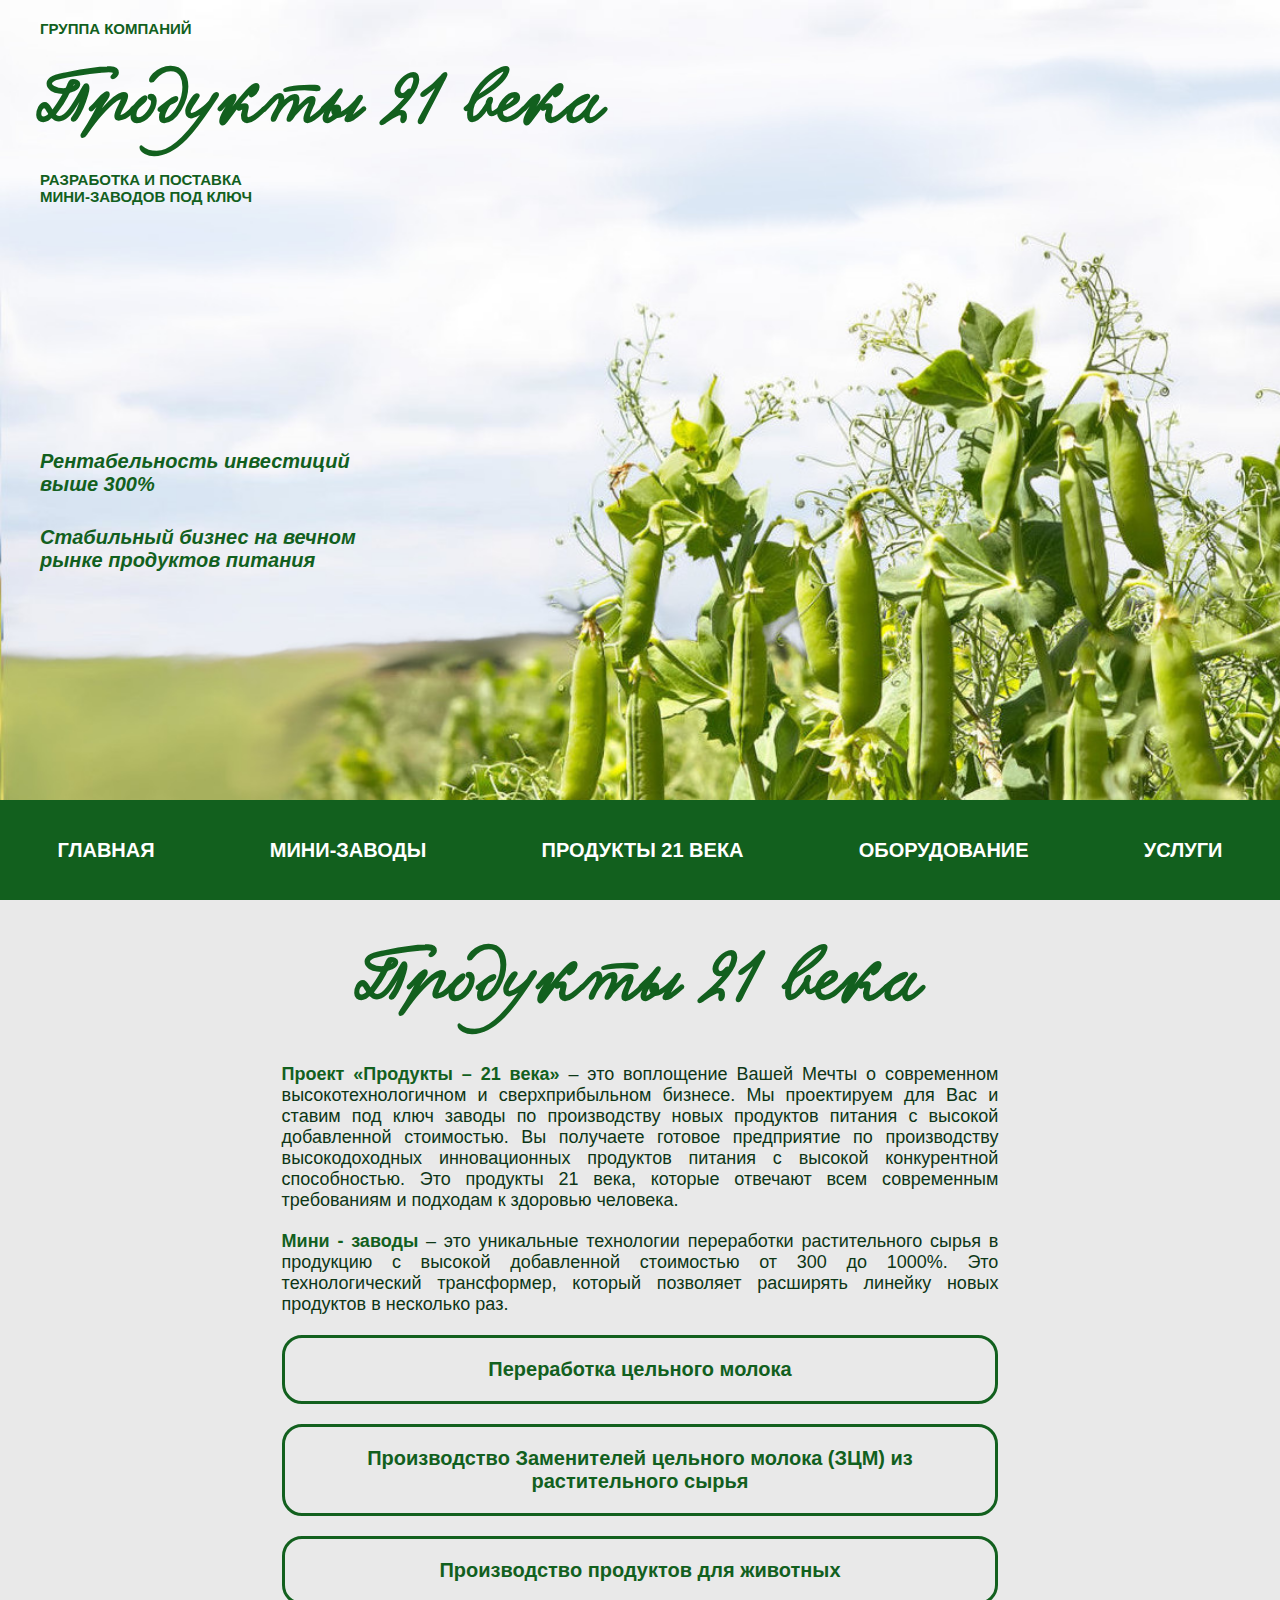
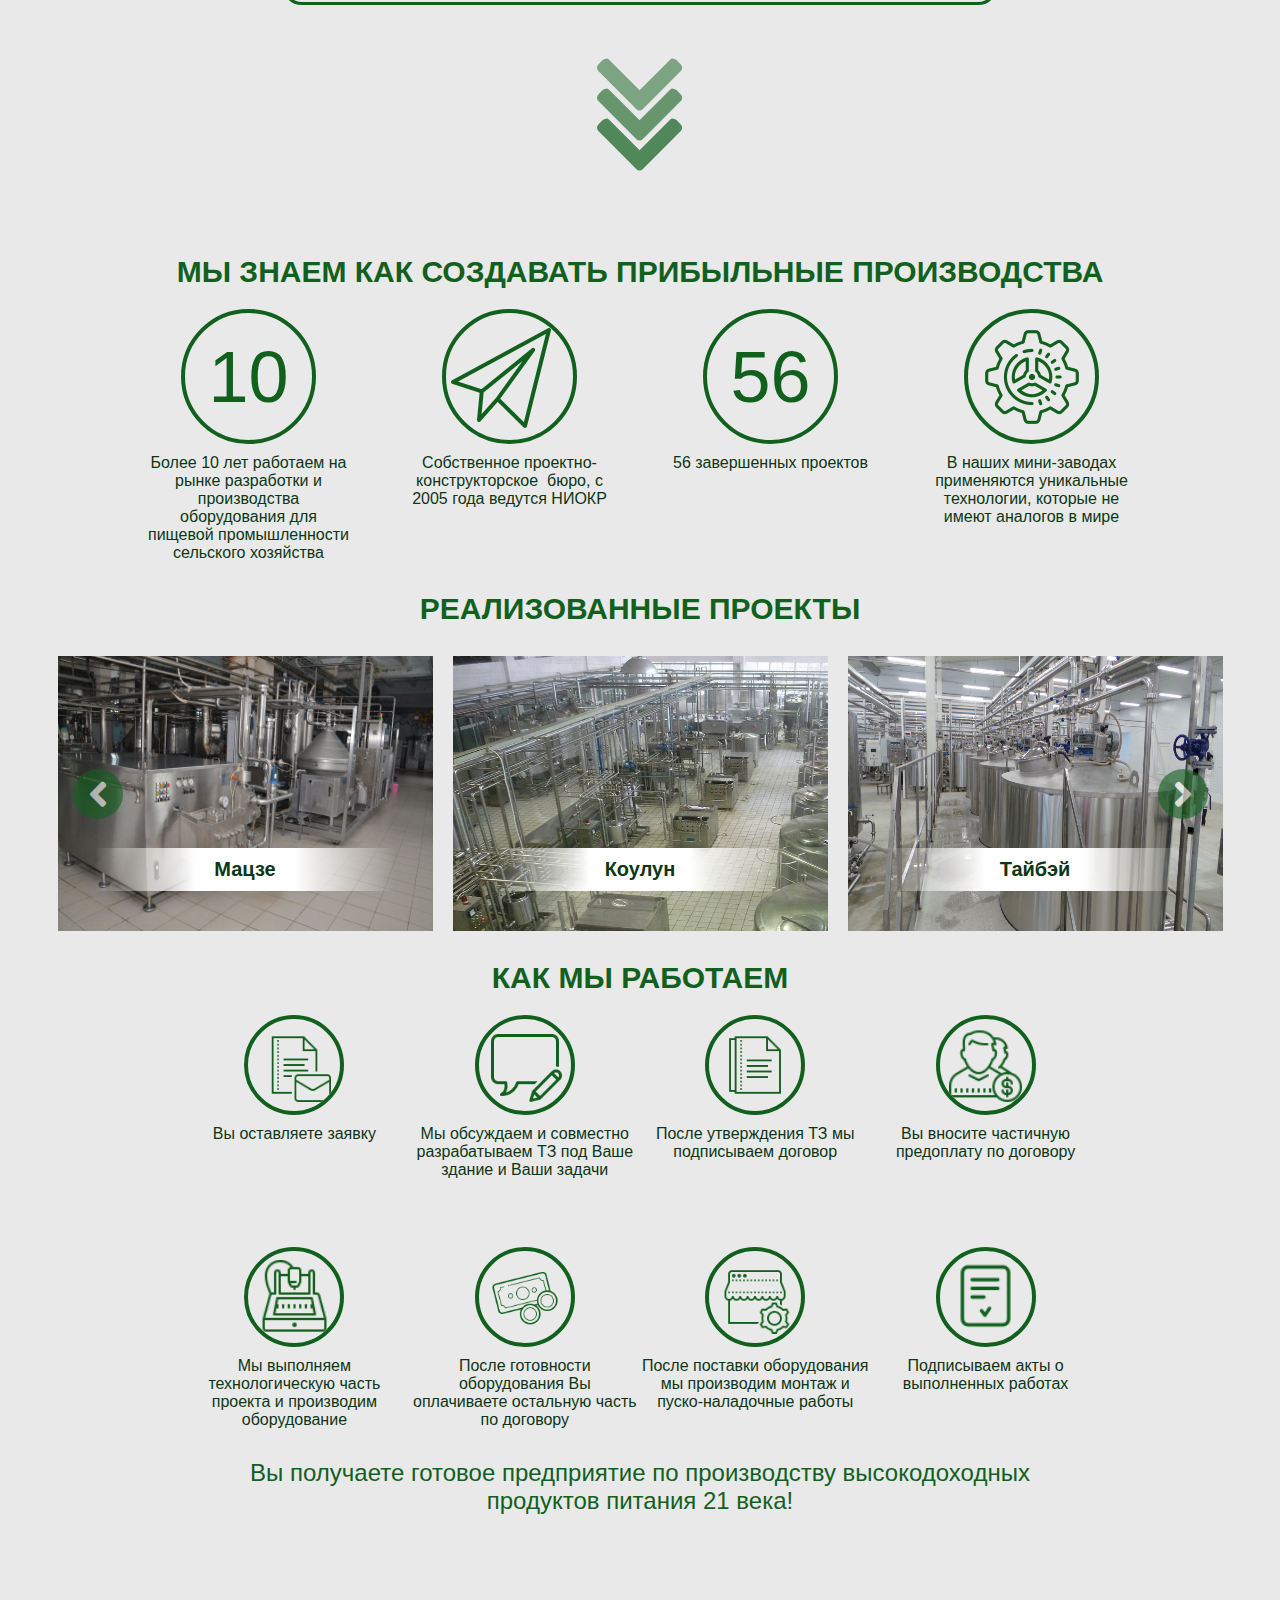
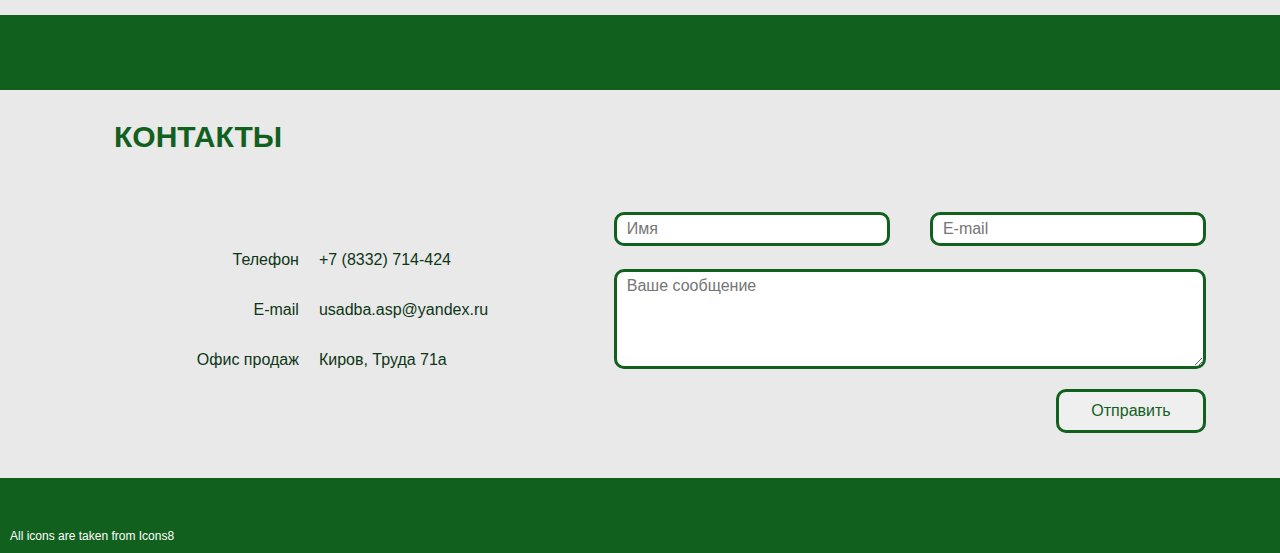
==== index.html @ 4a47891b "Correct nav and view" ====
<!DOCTYPE html>
<html>
  <head>
    <meta http-equiv="X-UA-Compatible" content="ie=edge">
    <meta name="viewport" content="width=device-width, initial-scale=1.0">
    <link rel="stylesheet" href="https://use.fontawesome.com/releases/v5.13.1/css/all.css">
    <link rel="stylesheet" href="styles/style.min.css">
    <title>Home</title>
  </head>
  <body class="page-home">
    <!-- * ==================== INTRO ====================-->
    <div class="page-home__section intro">
      <div class="page-home__wrapper intro__inner">
        <div class="intro__header">
          <div class="intro__subtitle text--bold text--upper">Группа компаний</div>
          <div class="intro__title text__brand">Продукты 21 века</div>
          <div class="intro__subtitle text--bold text--upper">
             Разработка и поставка<br>мини-заводов под ключ</div>
        </div>
        <div class="intro__short-info short-info">
              <div class="short-info__item text--xl text--italic text--bold">Рентабельность инвестиций<br>выше 300%<br>
              </div>
              <div class="short-info__item text--xl text--italic text--bold">Стабильный бизнес на вечном<br>рынке продуктов питания<br>
              </div>
        </div>
        <nav class="intro__nav nav"><a class="nav__link text--xl text--bold text--upper" href="index.html">Главная</a><a class="nav__link text--xl text--bold text--upper" href="mini-factories.html">Мини-заводы</a><a class="nav__link text--xl text--bold text--upper" href="products21age.html">Продукты 21 века</a><a class="nav__link text--xl text--bold text--upper" href="equipment-product.html">Оборудование</a><a class="nav__link text--xl text--bold text--upper" href="#">Услуги</a></nav><a class="burger" onclick="toggleNav()">
          <button class="burger__btn"></button></a>
      </div>
    </div>
    <!-- * ==================== COMPANY ====================-->
    <div class="company">
      <div class="company__header text--center"><span class="text__brand">Продукты 21 века</span></div>
      <div class="company__info">
            <p class="company__item text--lg text--justify"><b>Проект «Продукты – 21 века»</b> – это воплощение Вашей Мечты о современном высокотехнологичном и сверхприбыльном бизнесе. Мы проектируем для Вас и ставим под ключ заводы по производству новых продуктов питания с высокой добавленной стоимостью. Вы получаете готовое предприятие по производству высокодоходных инновационных продуктов питания с высокой конкурентной способностью. Это продукты 21 века, которые отвечают всем современным требованиям и подходам к здоровью человека.
            </p>
            <p class="company__item text--lg text--justify"><b>Мини - заводы</b> – это уникальные технологии переработки растительного сырья в продукцию с высокой добавленной стоимостью от 300 до 1000%. Это технологический трансформер, который позволяет расширять линейку новых продуктов в несколько раз.
            </p>
      </div>
      <div class="company__links company-links">
        <div class="company-links__wrapper text--center"><a class="company-links__link text--xl text--bold" href="#">Переработка цельного молока</a></div>
        <div class="company-links__wrapper text--center"><a class="company-links__link text--xl text--bold" href="#">Производство Заменителей цельного молока (ЗЦМ) из растительного сырья</a></div>
        <div class="company-links__wrapper text--center"><a class="company-links__link text--xl text--bold" href="#">Производство продуктов для животных</a></div>
      </div>
      <div class="company__links--hidden company-links">
        <div class="company-links__wrapper text--center"><a class="company-links__link text--xl text--bold" href="#">Производство соков-сорбентов из овощей, фруктов, травы</a></div>
        <div class="company-links__wrapper text--center"><a class="company-links__link text--xl text--bold" href="#">Производство сухих продуктов</a></div>
        <div class="company-links__wrapper text--center"><a class="company-links__link text--xl text--bold" href="#">Производство новых продуктов питания</a></div>
        <div class="company-links__wrapper text--center"><a class="company-links__link text--xl text--bold" href="#">Мини-заводы - трансформеры</a></div>
      </div>
      <div class="company__arrows" onclick="companyItemAccordion()"><i class="arrow fas fa-chevron-down"></i><i class="arrow fas fa-chevron-down"></i><i class="arrow fas fa-chevron-down"></i></div>
    </div>
    <!-- * ==================== OUR-WORK ====================-->
    <div class="our-work">
      <div class="our-work__header">
        <div class="text__title text--center">Мы знаем как создавать прибыльные производства</div>
      </div>
      <div class="our-work__achivements achivements">
        <div class="achivements__item">
          <div class="achivements__icon">10</div>
          <div class="achivements__content text--md">
            Более 10 лет работаем на рынке разработки
            и производства оборудования для
            пищевой промышленности сельского хозяйства
          </div>
        </div>
        <div class="achivements__item">
          <div class="achivements__icon plane"><img src="images/icon_plane.png" alt="Image"></div>
          <div class="achivements__content text--md">Собственное проектно-конструкторское  бюро, с 2005 года ведутся НИОКР</div>
        </div>
        <div class="achivements__item">
          <div class="achivements__icon">56</div>
          <div class="achivements__content text--md">56 завершенных проектов</div>
        </div>
        <div class="achivements__item">
          <div class="achivements__icon"><img src="images/icon_setting.png" alt="Image"></div>
          <div class="achivements__content text--md">В наших мини-заводах применяются уникальные технологии, которые не имеют аналогов в мире</div>
        </div>
      </div>
      <div class="our-work__header">
        <div class="text__title text--center">Реализованные проекты</div>
      </div>
    </div>
    <div class="our-work__carousel carousel">
      <button class="carousel__btn btn btn__left" onclick="carouselSlide(&quot;left&quot;)"><i class="fas fa-angle-left"></i></button>
          <div class="carousel__item text--center"><img class="carousel__image" src="images/carousel/1.jpg" alt="Image">
            <div class="carousel__title text--xl text--bold">Мацзе</div>
          </div>
          <div class="carousel__item text--center"><img class="carousel__image" src="images/carousel/2.jpg" alt="Image">
            <div class="carousel__title text--xl text--bold">Коулун</div>
          </div>
          <div class="carousel__item text--center"><img class="carousel__image" src="images/carousel/3.jpg" alt="Image">
            <div class="carousel__title text--xl text--bold">Тайбэй</div>
          </div>
          <div class="carousel__item text--center"><img class="carousel__image" src="images/carousel/4.jpg" alt="Image">
            <div class="carousel__title text--xl text--bold">Кашгар</div>
          </div>
          <div class="carousel__item text--center"><img class="carousel__image" src="images/carousel/5.jpg" alt="Image">
            <div class="carousel__title text--xl text--bold">Ханчжоу</div>
          </div>
          <div class="carousel__item text--center"><img class="carousel__image" src="images/carousel/6.jpg" alt="Image">
            <div class="carousel__title text--xl text--bold">Сиань</div>
          </div>
          <div class="carousel__item text--center"><img class="carousel__image" src="images/carousel/7.jpg" alt="Image">
            <div class="carousel__title text--xl text--bold">Синин</div>
          </div>
          <div class="carousel__item text--center"><img class="carousel__image" src="images/carousel/8.jpg" alt="Image">
            <div class="carousel__title text--xl text--bold">Аксу</div>
          </div>
          <div class="carousel__item text--center"><img class="carousel__image" src="images/carousel/9.jpg" alt="Image">
            <div class="carousel__title text--xl text--bold">Хайлар</div>
          </div>
          <div class="carousel__item text--center"><img class="carousel__image" src="images/carousel/10.jpg" alt="Image">
            <div class="carousel__title text--xl text--bold">Пекин</div>
          </div>
          <div class="carousel__item text--center"><img class="carousel__image" src="images/carousel/11.jpg" alt="Image">
            <div class="carousel__title text--xl text--bold">Иньчуань</div>
          </div>
      <button class="carousel__btn btn btn__right" onclick="carouselSlide(&quot;right&quot;)"><i class="fas fa-angle-right"></i></button>
    </div>
    <!-- * ==================== WORK-PLAN ====================-->
    <div class="work-plan">
      <div class="work-plan__header">
        <div class="text__title text--center">Как мы работаем</div>
      </div>
      <div class="work-plan__steps-work steps-work">
            <div class="steps-work__item">
              <div class="steps-work__pane"><img class="steps-work__image" src="images/steps-work/email-document.png" alt=""></div>
              <div class="steps-work__content text--md text--center">Вы оставляете заявку</div>
            </div>
            <div class="steps-work__item">
              <div class="steps-work__pane"><img class="steps-work__image" src="images/steps-work/edit-chat-history.png" alt=""></div>
              <div class="steps-work__content text--md text--center">Мы обсуждаем и совместно разрабатываем ТЗ под Ваше здание и Ваши задачи</div>
            </div>
            <div class="steps-work__item">
              <div class="steps-work__pane"><img class="steps-work__image" src="images/steps-work/documents.png" alt=""></div>
              <div class="steps-work__content text--md text--center">После утверждения ТЗ мы  подписываем договор</div>
            </div>
            <div class="steps-work__item">
              <div class="steps-work__pane"><img class="steps-work__image" src="images/steps-work/payroll.png" alt=""></div>
              <div class="steps-work__content text--md text--center">Вы вносите частичную предоплату по договору</div>
            </div>
            <div class="steps-work__item">
              <div class="steps-work__pane"><img class="steps-work__image" src="images/steps-work/cnc-machine.png" alt=""></div>
              <div class="steps-work__content text--md text--center">Мы выполняем технологическую часть проекта и производим оборудование</div>
            </div>
            <div class="steps-work__item">
              <div class="steps-work__pane"><img class="steps-work__image" src="images/steps-work/money.png" alt=""></div>
              <div class="steps-work__content text--md text--center">После готовности оборудования Вы оплачиваете остальную часть по договору</div>
            </div>
            <div class="steps-work__item">
              <div class="steps-work__pane"><img class="steps-work__image" src="images/steps-work/store-setting.png" alt=""></div>
              <div class="steps-work__content text--md text--center">После поставки оборудования мы производим монтаж и пуско-наладочные работы</div>
            </div>
            <div class="steps-work__item">
              <div class="steps-work__pane"><img class="steps-work__image" src="images/steps-work/check-document.png" alt=""></div>
              <div class="steps-work__content text--md text--center">Подписываем акты о выполненных работах</div>
            </div>
      </div>
      <div class="work-plan__footer text__title--sm text--center">
        Вы получаете готовое предприятие
        по производству высокодоходных
        продуктов питания 21 века!
      </div>
    </div>
    <!-- * ==================== CONTACTS ====================-->
    <div class="page-home__section contacts">
      <div class="separator__bold"></div>
      <div class="contacts__inner">
        <div class="contacts__header text__title">Контакты</div>
        <div class="contacts__content">
          <div class="info-table">
                <div class="info-table__header text--md">Телефон</div>
                <div class="info-table__content text--md">+7 (8332) 714-424</div>
                <div class="info-table__header text--md">E-mail</div>
                <div class="info-table__content text--md">usadba.asp@yandex.ru</div>
                <div class="info-table__header text--md">Офис продаж</div>
                <div class="info-table__content text--md">Киров, Труда 71а</div>
          </div>
          <form class="contacts__form form" method="POST">
            <div class="form__row">
              <input class="form__field" id="form-name" type="text" name="form-name" placeholder="Имя">
              <input class="form__field" id="form-email" type="email" name="form-email" placeholder="E-mail">
            </div>
            <div class="form__row">
              <textarea class="form__field form__area" name="form-msg" id="form-msg" placeholder="Ваше сообщение"></textarea>
            </div>
            <div class="form__row form__row--end">
              <input class="form__field form__btn" type="submit" value="Отправить">
            </div>
          </form>
        </div>
      </div>
      <div class="separator__bold">
        <pre class="text--xs">All icons are taken from <a class="text--xs" target="_blank" href="https://icons8.ru">Icons8</a></pre>
      </div>
    </div>
    <!-- * ==================== OTHER ====================--><a class="button-up" href="#"><i class="fas fa-arrow-up"></i><br>Наверх</a>
    <script src="scripts/script.js"></script>
  </body>
</html>
---- styles/style.min.css ----
@font-face{font-family:'Kobzak';src:url(../fonts/Kobzak.otf)}.burger{display:none;position:fixed;right:0;top:0;background:#12601e;width:75px;height:75px;border-radius:0 0 0 50%;opacity:0.7;z-index:10;cursor:pointer}.burger__btn{border:none;position:absolute;width:30px;height:3px;background:#fff;top:calc(50% - 1.5px);left:calc(50% - 15px)}.burger__btn::after,.burger__btn::before{content:'';position:absolute;width:30px;height:3px;background:#fff;top:-8px;left:0}.burger__btn::before{top:8px}@media (max-width: 1020px) and (min-width: 1px){.burger{display:-webkit-box;display:-ms-flexbox;display:flex}}.nav{background:#12601e;display:-webkit-box;display:-ms-flexbox;display:flex;-webkit-box-orient:horizontal;-webkit-box-direction:normal;-ms-flex-direction:row;flex-direction:row;-ms-flex-pack:distribute;justify-content:space-around;-webkit-box-align:center;-ms-flex-align:center;align-items:center;z-index:1}.nav__link{color:#fff;height:100%;padding:0 20px;-webkit-transition:0.5s;-o-transition:0.5s;transition:0.5s;overflow:hidden;display:-webkit-box;display:-ms-flexbox;display:flex;-webkit-box-align:center;-ms-flex-align:center;align-items:center;position:relative;z-index:1}.nav__link:hover{color:#000}.nav__link::after{content:'';position:absolute;top:0;left:0;right:0;height:0;background:rgba(204,204,204,0.501961);-webkit-transition:0.5s;-o-transition:0.5s;transition:0.5s;border-radius:0 0 20px 20px;z-index:-1}.nav__link:hover::after{height:130%}@media screen and (min-width: 1440px){.nav__link{padding:0 40px}}@media (max-width: xl) and (min-width: 1px){.nav__link{padding:0 40px}}.nav__fixed{position:fixed;top:0;left:0;right:0;height:60px;z-index:10}@media screen and (min-width: 1440px){.nav{-webkit-box-pack:space-evenly;-ms-flex-pack:space-evenly;justify-content:space-evenly}}@media (max-width: xl) and (min-width: 1px){.nav{-webkit-box-pack:space-evenly;-ms-flex-pack:space-evenly;justify-content:space-evenly}}@media (max-width: 1020px) and (min-width: 1px){.nav{-webkit-box-orient:vertical;-webkit-box-direction:normal;-ms-flex-direction:column;flex-direction:column;height:100%;padding:10px 20px;position:fixed;top:0;-webkit-transition:0.5s;-o-transition:0.5s;transition:0.5s;-webkit-transform:translateX(100%);-ms-transform:translateX(100%);transform:translateX(100%)}.nav__link:hover{background:#fff}.nav__link::after,.nav__link::before{display:none}}.catalog{display:-webkit-box;display:-ms-flexbox;display:flex;-webkit-box-orient:horizontal;-webkit-box-direction:normal;-ms-flex-direction:row;flex-direction:row;-webkit-box-pack:start;-ms-flex-pack:start;justify-content:start;-webkit-box-align:start;-ms-flex-align:start;align-items:start;width:100%;margin:auto}.catalog__menu{margin:0 20px;-webkit-box-flex:1;-ms-flex:1;flex:1}@media (max-width: 1024px) and (min-width: 1px){.catalog__menu{margin:0}}.catalog__items{-webkit-box-flex:3;-ms-flex:3;flex:3}.catalog__product{-webkit-box-flex:3;-ms-flex:3;flex:3}.catalog .menu-catalog{width:100%;height:100%}.catalog .menu-catalog__links{display:grid;grid-template-columns:1fr;grid-template-rows:1fr;grid-gap:0;width:100%;height:100%}@media (max-width: 1024px) and (min-width: 1px){.catalog .menu-catalog__links{overflow-y:scroll}}.catalog .menu-catalog__link{width:100%;height:100%;padding:15px 25px;border-bottom:1px solid #12601e;position:relative;overflow:hidden}@media (max-width: 1024px) and (min-width: 1px){.catalog .menu-catalog__link{overflow:visible}}.catalog .menu-catalog__link:hover{-webkit-transition:0.5s;-o-transition:0.5s;transition:0.5s;color:#fff;cursor:pointer}.catalog .menu-catalog__link:last-child{border-bottom:none}.catalog .menu-catalog__link::before{content:'';position:absolute;top:0;left:0;width:100%;height:100%;background:#12601e;-webkit-transition:0.5s;-o-transition:0.5s;transition:0.5s;-webkit-transform:translateX(-100%);-ms-transform:translateX(-100%);transform:translateX(-100%);z-index:-1}.catalog .menu-catalog__link:hover::before{-webkit-transform:translateX(0);-ms-transform:translateX(0);transform:translateX(0);color:#fff}.catalog .menu-catalog__link--active{background:#12601e;color:#fff}.catalog .menu-catalog__btn{display:none;position:absolute;right:-75px;top:0;width:75px;height:75px;border:none;background:#12601e;border-radius:0 0 50% 0;opacity:0.7;cursor:pointer}@media (max-width: 1024px) and (min-width: 1px){.catalog .menu-catalog__btn{display:block}}.catalog .menu-catalog__arrow{height:50%}@media (max-width: 1024px) and (min-width: 1px){.catalog .menu-catalog{position:absolute;background:#fff;border:1px solid #12601e;left:0;top:0;width:300px;max-width:300px;height:100vh;max-height:700px;color:#fff;z-index:1;-webkit-transform:translateX(-100%);-ms-transform:translateX(-100%);transform:translateX(-100%);-webkit-transition:0.5s;-o-transition:0.5s;transition:0.5s}}.catalog .items-catalog{display:grid;grid-template-columns:1fr;grid-template-rows:1fr;grid-gap:50px;height:100%;width:100%}@media (max-width: 768px) and (min-width: 1px){.catalog .items-catalog{display:grid;grid-template-columns:1fr;grid-template-rows:1fr;grid-gap:30px}}.catalog .items-catalog__item{display:grid;grid-template-columns:1fr auto;grid-template-rows:1fr;grid-gap:20px}@media (max-width: 768px) and (min-width: 1px){.catalog .items-catalog__item{display:grid;grid-template-columns:1fr;grid-template-rows:1fr auto;grid-gap:30px}}.catalog .items-catalog__pane{overflow:hidden;width:250px;height:200px;border-radius:10px;display:-webkit-box;display:-ms-flexbox;display:flex;-webkit-box-orient:horizontal;-webkit-box-direction:normal;-ms-flex-direction:row;flex-direction:row;-webkit-box-pack:center;-ms-flex-pack:center;justify-content:center;-webkit-box-align:center;-ms-flex-align:center;align-items:center}@media (max-width: 1024px) and (min-width: 1px){.catalog .items-catalog__pane{width:200px;height:150px}}@media (max-width: 768px) and (min-width: 1px){.catalog .items-catalog__pane{width:100%}}.catalog .items-catalog__body{display:grid;grid-template-columns:100%;grid-template-rows:1fr;grid-gap:0;height:100%;position:relative}.catalog .items-catalog__image{height:100%}@media (max-width: 1024px) and (min-width: 1px){.catalog .items-catalog__image{width:200px;height:150px;border-radius:20px}}.catalog .items-catalog__title{position:absolute;top:0;padding-left:10px;width:100%}@media (max-width: 768px) and (min-width: 1px){.catalog .items-catalog__title{font-size:1.6rem;padding-left:50px}}.catalog .items-catalog__description{padding:30px 0}@media (max-width: 768px) and (min-width: 1px){.catalog .items-catalog__description{font-size:1.4rem;padding:30px}}.catalog .items-catalog__btn{position:absolute;bottom:0;display:none;-webkit-box-align:center;-ms-flex-align:center;align-items:center;padding-left:10px;width:100%;height:50px;background:-webkit-gradient(linear, left top, left bottom, from(transparent), color-stop(#fff), color-stop(#fff), color-stop(#fff), to(#fff));background:-o-linear-gradient(transparent, #fff, #fff, #fff, #fff);background:linear-gradient(transparent, #fff, #fff, #fff, #fff)}.catalog .product-catalog{display:-webkit-box;display:-ms-flexbox;display:flex;-webkit-box-orient:vertical;-webkit-box-direction:normal;-ms-flex-direction:column;flex-direction:column;-webkit-box-pack:start;-ms-flex-pack:start;justify-content:start;-webkit-box-align:start;-ms-flex-align:start;align-items:start;width:90%}.catalog .product-catalog__wrapper{padding:15px}.catalog .product-catalog__image{width:600px}@media (max-width: 1024px) and (min-width: 1px){.catalog .product-catalog__image{width:100%}}.catalog .product-catalog__title{padding:20px;width:100%}.catalog .product-catalog__tabs{width:100%}.tabs{border:1px solid #e0e0e0;display:grid;grid-template-columns:20% 80%}.tabs__nav{display:-webkit-box;display:-ms-flexbox;display:flex;-webkit-box-orient:vertical;-webkit-box-direction:normal;-ms-flex-direction:column;flex-direction:column;-webkit-box-pack:start;-ms-flex-pack:start;justify-content:start;-webkit-box-align:start;-ms-flex-align:start;align-items:start}@media (max-width: 1024px) and (min-width: 1px){.tabs__nav{-webkit-box-orient:horizontal;-webkit-box-direction:normal;-ms-flex-direction:row;flex-direction:row}}.tabs__link{padding:10px 15px;width:100%;cursor:pointer}.tabs__link--active{background:#12601e;color:#fff}.tabs__pane{display:none;padding:15px;min-height:300px}.tabs__pane--show{display:-webkit-box;display:-ms-flexbox;display:flex}@media (max-width: 1024px) and (min-width: 1px){.tabs{grid-template-columns:100%;grid-template-rows:30px auto}}.button-up{position:fixed;display:none;-webkit-box-orient:vertical;-webkit-box-direction:normal;-ms-flex-direction:column;flex-direction:column;-webkit-box-pack:center;-ms-flex-pack:center;justify-content:center;-webkit-box-align:center;-ms-flex-align:center;align-items:center;bottom:0;right:0;width:75px;height:75px;background:#12601e;opacity:.7;border-radius:50% 0 0 0;padding:10px;padding-top:20px;color:white;font-size:1.4rem;text-align:center;z-index:10}.button-up i{font-size:25px;color:#ffffff}.carousel{width:1185px;display:-webkit-box;display:-ms-flexbox;display:flex;-webkit-box-orient:horizontal;-webkit-box-direction:normal;-ms-flex-direction:row;flex-direction:row;-webkit-box-pack:start;-ms-flex-pack:start;justify-content:start;-webkit-box-align:center;-ms-flex-align:center;align-items:center;overflow:hidden;position:relative;z-index:1}.carousel__item{-webkit-box-flex:0;-ms-flex:0 0 auto;flex:0 0 auto;width:375px;height:275px;background:#333;margin:0 10px;display:-webkit-box;display:-ms-flexbox;display:flex;-webkit-box-orient:horizontal;-webkit-box-direction:normal;-ms-flex-direction:row;flex-direction:row;-webkit-box-pack:center;-ms-flex-pack:center;justify-content:center;-webkit-box-align:center;-ms-flex-align:center;align-items:center;z-index:5;-webkit-transition:0.5s;-o-transition:0.5s;transition:0.5s;font-size:2rem;position:relative}@media (max-width: 425px) and (min-width: 1px){.carousel__item{width:280px;height:200px}}.carousel__image{width:100%;height:100%}.carousel__title{position:absolute;bottom:40px;width:80%;color:#0d3616;background:-webkit-gradient(linear, left top, right top, from(transparent), color-stop(#fff), color-stop(#fff), to(transparent));background:-o-linear-gradient(left, transparent, #fff, #fff, transparent);background:linear-gradient(90deg, transparent, #fff, #fff, transparent);padding:10px 30px}@media (max-width: 1023px) and (min-width: 768px){.carousel{width:790px}}@media (max-width: md) and (min-width: 1px){.carousel{width:790px}}@media (max-width: 768px) and (min-width: 1px){.carousel{width:395px}}@media (max-width: 425px) and (min-width: 1px){.carousel{width:300px}}.carousel .btn{position:absolute;display:-webkit-box;display:-ms-flexbox;display:flex;-webkit-box-orient:horizontal;-webkit-box-direction:normal;-ms-flex-direction:row;flex-direction:row;-webkit-box-pack:center;-ms-flex-pack:center;justify-content:center;-webkit-box-align:center;-ms-flex-align:center;align-items:center;background:#12601e;border:none;border-radius:50%;width:50px;height:50px;z-index:10;opacity:0.6;top:calc(50% - 25px);outline:none;cursor:pointer}.carousel .btn:hover{opacity:0.8}.carousel .btn__left{left:25px}.carousel .btn__right{right:25px}.carousel .btn i{font-size:4rem;color:white}.page-home{background:#e9e9e9}@media screen and (min-width: 1440px){.page-home__wrapper{width:1024px;margin:auto}}@media (max-width: xl) and (min-width: 1px){.page-home__wrapper{width:1024px;margin:auto}}.page-home__title{margin:50px 0}.page-home .intro{background-size:cover;background-image:url("../images/bgIndex.jpg");height:100vh;min-height:600px;max-height:1300px;background-position:0 50%;position:relative}.page-home .intro__inner{padding-top:20px;padding-left:40px}@media screen and (min-width: 1440px){.page-home .intro__inner{width:1440px;margin:auto;padding-top:20px}}@media (max-width: xl) and (min-width: 1px){.page-home .intro__inner{width:1440px;margin:auto;padding-top:20px}}.page-home .intro__title{margin:15px 0}.page-home .intro__subtitle{font-size:1.5rem}@media (max-width: 768px) and (min-width: 1px){.page-home .intro__subtitle{font-size:1.4rem}}.page-home .intro__short-info{position:absolute;top:50%}@media (max-height: 767px) and (min-height: 425px){.page-home .intro__short-info{top:350px}}@media (max-height: sm-1px) and (min-height: 1px){.page-home .intro__short-info{top:350px}}@media (max-height: 424px) and (min-height: 320px){.page-home .intro__short-info{top:350px}}@media (max-height: xs-1px) and (min-height: 1px){.page-home .intro__short-info{top:350px}}.page-home .intro__nav{position:absolute;bottom:0;left:0;right:0;height:100px}.page-home .intro .short-info__item:first-child{margin-bottom:30px}@media (max-width: 768px) and (min-width: 1px){.page-home .intro .short-info__item{font-size:1.6rem}}.page-home .intro .nav{background:#12601e;display:-webkit-box;display:-ms-flexbox;display:flex;-webkit-box-orient:horizontal;-webkit-box-direction:normal;-ms-flex-direction:row;flex-direction:row;-ms-flex-pack:distribute;justify-content:space-around;-webkit-box-align:center;-ms-flex-align:center;align-items:center;z-index:1}.page-home .intro .nav__link{color:#fff;height:100%;padding:0 20px;-webkit-transition:0.5s;-o-transition:0.5s;transition:0.5s;overflow:hidden;display:-webkit-box;display:-ms-flexbox;display:flex;-webkit-box-align:center;-ms-flex-align:center;align-items:center;position:relative;z-index:1}.page-home .intro .nav__link:hover{color:#000}.page-home .intro .nav__link::after{content:'';position:absolute;top:0;left:0;right:0;height:0;background:rgba(204,204,204,0.501961);-webkit-transition:0.5s;-o-transition:0.5s;transition:0.5s;border-radius:0 0 20px 20px;z-index:-1}.page-home .intro .nav__link:hover::after{height:130%}@media screen and (min-width: 1440px){.page-home .intro .nav__link{padding:0 40px}}@media (max-width: xl) and (min-width: 1px){.page-home .intro .nav__link{padding:0 40px}}.page-home .intro .nav__fixed{position:fixed;top:0;left:0;right:0;height:60px;z-index:10}@media screen and (min-width: 1440px){.page-home .intro .nav{-webkit-box-pack:space-evenly;-ms-flex-pack:space-evenly;justify-content:space-evenly}}@media (max-width: xl) and (min-width: 1px){.page-home .intro .nav{-webkit-box-pack:space-evenly;-ms-flex-pack:space-evenly;justify-content:space-evenly}}@media (max-width: 1020px) and (min-width: 1px){.page-home .intro .nav{-webkit-box-orient:vertical;-webkit-box-direction:normal;-ms-flex-direction:column;flex-direction:column;height:100%;padding:10px 20px;position:fixed;top:0;-webkit-transition:0.5s;-o-transition:0.5s;transition:0.5s;-webkit-transform:translateX(100%);-ms-transform:translateX(100%);transform:translateX(100%)}.page-home .intro .nav__link:hover{background:#fff}.page-home .intro .nav__link::after,.page-home .intro .nav__link::before{display:none}}.page-home .company__header{margin:30px 0}.page-home .company__info{width:80%;margin:auto}@media (max-width: 768px) and (min-width: 1px){.page-home .company__info{width:90%;margin:auto}}.page-home .company__item{margin-bottom:20px;color:#0d3616}.page-home .company__links{width:80%;margin:auto}.page-home .company__links--hidden{width:80%;margin:auto;-webkit-transform:scaleY(0);-ms-transform:scaleY(0);transform:scaleY(0);-webkit-transform-origin:top center;-ms-transform-origin:top center;transform-origin:top center;height:0;-webkit-transition:0.5s;-o-transition:0.5s;transition:0.5s;overflow:hidden;margin-bottom:30px}.page-home .company__links--hidden .company-links__wrapper{border:3px solid #12601e;border-radius:20px;padding:20px;margin:20px 0}.page-home .company__links--hidden .company-links__wrapper:last-child{margin:0 0}.page-home .company__links--hidden .company-links__link{width:100%}.page-home .company__links .company-links__wrapper{border:3px solid #12601e;border-radius:20px;padding:20px;margin:20px 0}.page-home .company__links .company-links__wrapper:last-child{margin:0 0}.page-home .company__links .company-links__link{width:100%}.page-home .company__arrows{text-align:center;display:-webkit-box;display:-ms-flexbox;display:flex;-webkit-box-orient:vertical;-webkit-box-direction:normal;-ms-flex-direction:column;flex-direction:column;-webkit-box-pack:center;-ms-flex-pack:center;justify-content:center;-webkit-box-align:center;-ms-flex-align:center;align-items:center;height:220px;overflow:hidden;position:relative;cursor:pointer}.page-home .company__arrows .arrow{font-size:10rem;position:absolute}.page-home .company__arrows .arrow:nth-child(1){top:0;opacity:0.5}.page-home .company__arrows .arrow:nth-child(2){top:30px;opacity:0.6}.page-home .company__arrows .arrow:nth-child(3){top:60px;opacity:0.7}@media screen and (min-width: 1440px){.page-home .company{width:50%;margin:auto}}@media (max-width: xl) and (min-width: 1px){.page-home .company{width:50%;margin:auto}}@media (max-width: 1439px) and (min-width: 1024px){.page-home .company{width:70%;margin:auto}}@media (max-width: lg) and (min-width: 1px){.page-home .company{width:70%;margin:auto}}@media (max-width: 1023px) and (min-width: 768px){.page-home .company{width:90%;margin:auto}}@media (max-width: md) and (min-width: 1px){.page-home .company{width:90%;margin:auto}}@media (max-width: 768px) and (min-width: 1px){.page-home .company{margin:0 10px}.page-home .company__links{width:90%;margin:auto}.page-home .company__links--hidden{width:90%;margin:auto}}.page-home .our-work{width:90%;margin:auto;margin:50px auto}.page-home .our-work__carousel{margin:30px auto}@media screen and (min-width: 1440px){.page-home .our-work{width:1024px;margin:auto}}@media (max-width: xl) and (min-width: 1px){.page-home .our-work{width:1024px;margin:auto}}@media (max-width: 1439px) and (min-width: 1024px){.page-home .our-work{width:1024px;margin:auto}}@media (max-width: lg) and (min-width: 1px){.page-home .our-work{width:1024px;margin:auto}}.page-home .our-work .achivements{display:grid;grid-template-columns:repeat(4, 1fr);grid-template-rows:1fr;grid-gap:20px}.page-home .our-work .achivements__item{display:-webkit-box;display:-ms-flexbox;display:flex;-webkit-box-orient:vertical;-webkit-box-direction:normal;-ms-flex-direction:column;flex-direction:column;-webkit-box-pack:start;-ms-flex-pack:start;justify-content:start;-webkit-box-align:center;-ms-flex-align:center;align-items:center;position:relative;padding:20px}.page-home .our-work .achivements__icon{font-size:7.2rem;border:3px solid #12601e;border-width:4px;border-radius:50%;width:135px;height:135px;display:-webkit-box;display:-ms-flexbox;display:flex;-webkit-box-pack:center;-ms-flex-pack:center;justify-content:center;-webkit-box-align:center;-ms-flex-align:center;align-items:center;position:relative}.page-home .our-work .achivements__icon img{width:100px;height:100px;display:-webkit-box;display:-ms-flexbox;display:flex}.page-home .our-work .achivements__content{display:-webkit-box;display:-ms-flexbox;display:flex;text-align:center;padding:10px 0;color:#0d3616}.page-home .our-work .achivements .plane>img{position:absolute;left:5px;top:15px}@media (max-width: 900px) and (min-width: 1px){.page-home .our-work .achivements{grid-template-columns:repeat(2, 1fr);grid-template-rows:repeat(2, 1fr);grid-gap:10px}}@media (max-width: 425px) and (min-width: 1px){.page-home .our-work .achivements{grid-template-columns:1fr;grid-template-rows:repeat(4, 1fr);grid-gap:10px}}.page-home .work-plan{margin-top:100px}.page-home .work-plan__steps-work{width:90%;margin:auto}.page-home .work-plan__footer{width:80%;margin:auto}@media screen and (min-width: 1440px){.page-home .work-plan{width:1024px;margin:auto}}@media (max-width: xl) and (min-width: 1px){.page-home .work-plan{width:1024px;margin:auto}}@media (max-width: 1439px) and (min-width: 1024px){.page-home .work-plan{width:1024px;margin:auto}}@media (max-width: lg) and (min-width: 1px){.page-home .work-plan{width:1024px;margin:auto}}.page-home .work-plan .steps-work{display:grid;grid-template-columns:repeat(4, 1fr);grid-template-rows:repeat(2, 1fr)}.page-home .work-plan .steps-work__item{display:-webkit-box;display:-ms-flexbox;display:flex;-webkit-box-orient:vertical;-webkit-box-direction:normal;-ms-flex-direction:column;flex-direction:column;-webkit-box-pack:stretch;-ms-flex-pack:stretch;justify-content:stretch;-webkit-box-align:center;-ms-flex-align:center;align-items:center;margin:20px 0}.page-home .work-plan .steps-work__pane{width:100px;height:100px;border:3px solid #12601e;border-width:4px;border-radius:50%;display:-webkit-box;display:-ms-flexbox;display:flex;-webkit-box-orient:horizontal;-webkit-box-direction:normal;-ms-flex-direction:row;flex-direction:row;-webkit-box-pack:center;-ms-flex-pack:center;justify-content:center;-webkit-box-align:center;-ms-flex-align:center;align-items:center;overflow:hidden}.page-home .work-plan .steps-work__image{width:80%;height:80%}.page-home .work-plan .steps-work__content{margin:10px 0;color:#0d3616}@media (max-width: 767px) and (min-width: 425px){.page-home .work-plan .steps-work{grid-template-columns:repeat(2, 1fr)}}@media (max-width: sm) and (min-width: 1px){.page-home .work-plan .steps-work{grid-template-columns:repeat(2, 1fr)}}@media (max-width: 425px) and (min-width: 1px){.page-home .work-plan .steps-work{grid-template-columns:1fr}}.page-home .contacts{margin-top:100px}@media (max-width: 767px) and (min-width: 425px){.page-home .contacts__header{text-align:center}}@media (max-width: sm) and (min-width: 1px){.page-home .contacts__header{text-align:center}}.page-home .contacts__inner{width:90%;margin:auto}@media screen and (min-width: 1440px){.page-home .contacts__inner{width:60%;max-width:1440px}}@media (max-width: xl) and (min-width: 1px){.page-home .contacts__inner{width:60%;max-width:1440px}}@media (max-width: 1023px) and (min-width: 768px){.page-home .contacts__inner{width:90%}}@media (max-width: md) and (min-width: 1px){.page-home .contacts__inner{width:90%}}.page-home .contacts__header{margin-left:50px;margin-top:30px}@media (max-width: 768px) and (min-width: 1px){.page-home .contacts__header{margin-left:0;text-align:center}}.page-home .contacts__content{display:grid;grid-template-columns:4fr 5fr;grid-gap:50px;margin:20px 0}@media (max-width: 768px) and (min-width: 1px){.page-home .contacts__content{grid-template-columns:1fr}}.page-home .contacts .info-table{display:grid;grid-template-columns:1fr 1fr;grid-template-rows:repeat(3, 30px);grid-gap:20px;-webkit-box-pack:center;-ms-flex-pack:center;justify-content:center;-ms-flex-line-pack:center;align-content:center}.page-home .contacts .info-table__row{display:grid;grid-template-columns:1fr 1fr;grid-template-rows:50px;-webkit-box-align:center;-ms-flex-align:center;align-items:center;-ms-flex-line-pack:center;align-content:center;-webkit-box-pack:center;-ms-flex-pack:center;justify-content:center;justify-items:center;grid-gap:20px}.page-home .contacts .info-table__header{text-align:end;color:#0d3616}@media (max-width: 768px) and (min-width: 1px){.page-home .contacts .info-table__header{text-align:center}}.page-home .contacts .info-table__content{color:#0d3616}.page-home .contacts .form{display:grid;grid-template-columns:1fr;grid-template-rows:1fr 1fr}.page-home .contacts .form__row{width:100%;display:grid;grid-template-columns:1fr 1fr;grid-template-rows:1fr;-webkit-box-align:center;-ms-flex-align:center;align-items:center;grid-gap:20px;margin:5px 0;-webkit-box-sizing:border-box;box-sizing:border-box}.page-home .contacts .form__row--end{-webkit-box-pack:end;-ms-flex-pack:end;justify-content:flex-end}@media (max-width: 767px) and (min-width: 425px){.page-home .contacts .form__row{width:70%;margin:auto;min-width:350px;grid-template-columns:1fr;grid-template-rows:1fr}}@media (max-width: sm) and (min-width: 1px){.page-home .contacts .form__row{width:70%;margin:auto;min-width:350px;grid-template-columns:1fr;grid-template-rows:1fr}}@media (max-width: 425px) and (min-width: 1px){.page-home .contacts .form__row{width:90%;margin:auto;width:100%;grid-template-columns:1fr;grid-template-rows:1fr}}.page-home .contacts .form__field{font-size:1.6rem;border:3px solid #12601e;border-radius:10px;padding:5px 10px;margin:0 10px;margin-bottom:-20px}@media (max-width: 1023px) and (min-width: 768px){.page-home .contacts .form__field{width:100%}}@media (max-width: md) and (min-width: 1px){.page-home .contacts .form__field{width:100%}}@media (max-width: 768px) and (min-width: 1px){.page-home .contacts .form__field{margin:10px 0;padding:10px 15px}}.page-home .contacts .form__area{grid-column:1 / 3;height:100px}@media (max-width: 767px) and (min-width: 425px){.page-home .contacts .form__area{margin-top:20px}}@media (max-width: sm) and (min-width: 1px){.page-home .contacts .form__area{margin-top:20px}}.page-home .contacts .form__btn{grid-column:1 / 3;justify-self:end;margin-top:30px;margin-bottom:20px;padding:10px 20px;width:150px;-webkit-transition:0.5s;-o-transition:0.5s;transition:0.5s}.page-home .contacts .form__btn:hover{background:#12601e;color:#fff}@media (max-width: 768px) and (min-width: 1px){.page-home .contacts .form__btn{justify-self:center}}@media (max-width: 767px) and (min-width: 425px){.page-home .contacts .form{justify-self:center}}@media (max-width: sm) and (min-width: 1px){.page-home .contacts .form{justify-self:center}}.page-home .contacts .separator__thin{width:100%;height:1px;background:#12601e}.page-home .contacts .separator__simple{width:100%;height:2px;background:#12601e}.page-home .contacts .separator__bold{width:100%;height:75px;padding:10px;display:-webkit-box;display:-ms-flexbox;display:flex;-webkit-box-align:end;-ms-flex-align:end;align-items:flex-end;background:#12601e;color:#fff}.page-home .contacts .separator__bold *{color:#fff}.page-home .button-up{position:fixed;display:none;-webkit-box-orient:vertical;-webkit-box-direction:normal;-ms-flex-direction:column;flex-direction:column;-webkit-box-pack:center;-ms-flex-pack:center;justify-content:center;-webkit-box-align:center;-ms-flex-align:center;align-items:center;bottom:0;right:0;width:75px;height:75px;background:#12601e;opacity:.7;border-radius:50% 0 0 0;padding:10px;padding-top:20px;color:white;font-size:1.4rem;text-align:center;z-index:10}.page-home .button-up i{font-size:25px;color:#ffffff}.page-mini-factories{width:100%;margin:auto;max-width:1440px}.page-mini-factories__nav{width:100%;height:60px}.page-mini-factories__header{margin:30px 0}.page-mini-factories .mini-factories__item{display:-webkit-box;display:-ms-flexbox;display:flex;-webkit-box-orient:horizontal;-webkit-box-direction:normal;-ms-flex-direction:row;flex-direction:row;-webkit-box-pack:space-evenly;-ms-flex-pack:space-evenly;justify-content:space-evenly;-webkit-box-align:center;-ms-flex-align:center;align-items:center;margin:50px 0}.page-mini-factories .mini-factories__item:nth-child(even){display:-webkit-box;display:-ms-flexbox;display:flex;-webkit-box-orient:horizontal;-webkit-box-direction:reverse;-ms-flex-direction:row-reverse;flex-direction:row-reverse;-webkit-box-pack:space-evenly;-ms-flex-pack:space-evenly;justify-content:space-evenly;-webkit-box-align:center;-ms-flex-align:center;align-items:center}.page-mini-factories .mini-factories__pane{width:49%;height:300px;overflow:hidden;display:-webkit-box;display:-ms-flexbox;display:flex;-webkit-box-orient:vertical;-webkit-box-direction:normal;-ms-flex-direction:column;flex-direction:column;-webkit-box-pack:center;-ms-flex-pack:center;justify-content:center;-webkit-box-align:center;-ms-flex-align:center;align-items:center;justify-items:stretch;-webkit-box-align:stretch;-ms-flex-align:stretch;align-items:stretch;position:relative}.page-mini-factories .mini-factories__image{width:100%;-webkit-box-flex:1;-ms-flex:1;flex:1;display:-webkit-box;display:-ms-flexbox;display:flex;-webkit-box-orient:horizontal;-webkit-box-direction:normal;-ms-flex-direction:row;flex-direction:row;-webkit-box-pack:center;-ms-flex-pack:center;justify-content:center;-webkit-box-align:center;-ms-flex-align:center;align-items:center}.page-mini-factories .mini-factories__label{position:absolute;padding:10px 30px;bottom:50px;width:80%;left:10%;right:10%;background:-webkit-gradient(linear, left top, right top, from(transparent), color-stop(#fff), color-stop(#fff), color-stop(#fff), to(transparent));background:-o-linear-gradient(left, transparent, #fff, #fff, #fff, transparent);background:linear-gradient(90deg, transparent, #fff, #fff, #fff, transparent)}.page-mini-factories .mini-factories__title{width:100%;margin:auto;-webkit-box-flex:1;-ms-flex:1;flex:1}.page-mini-factories .mini-factories__description{width:100%;-webkit-box-flex:1;-ms-flex:1;flex:1;color:#0d3616}.page-mini-factories .mini-factories__preview{display:-webkit-box;display:-ms-flexbox;display:flex;-webkit-box-orient:vertical;-webkit-box-direction:normal;-ms-flex-direction:column;flex-direction:column;-webkit-box-pack:center;-ms-flex-pack:center;justify-content:center;-webkit-box-align:center;-ms-flex-align:center;align-items:center;width:100%;text-align:center;-webkit-box-flex:2;-ms-flex:2;flex:2}.page-mini-factories .mini-factories__link{width:100%;margin:5px;border:3px solid #12601e;border-radius:10px;padding:5px 10px;color:#0d3616}.page-mini-factories .mini-factories__link:hover{background-color:#12601e;color:white;-webkit-transition:0.5s;-o-transition:0.5s;transition:0.5s}.page-mini-factories-product__header{margin:30px}.page-mini-factories-product__nav{height:60px;width:100%}@media (max-width: 768px) and (min-width: 1px){.page-mini-factories-product__title{font-size:2.4rem}}.page-mini-factories-product__body{width:80%;margin:auto}@media (max-width: 767px) and (min-width: 425px){.page-mini-factories-product__body{width:90%;margin:auto}}@media (max-width: sm) and (min-width: 1px){.page-mini-factories-product__body{width:90%;margin:auto}}@media (max-width: 425px) and (min-width: 1px){.page-mini-factories-product__body{width:95%;margin:auto}}.page-mini-factories-product .article{width:745px;margin:auto}.page-mini-factories-product .article__pane{float:left;width:350px;height:250px;border:3px solid #12601e;border-radius:20px;margin-right:30px;overflow:hidden;display:-webkit-box;display:-ms-flexbox;display:flex;-webkit-box-orient:horizontal;-webkit-box-direction:normal;-ms-flex-direction:row;flex-direction:row;-webkit-box-pack:center;-ms-flex-pack:center;justify-content:center;-webkit-box-align:center;-ms-flex-align:center;align-items:center}.page-mini-factories-product .article__image{height:100%}.page-mini-factories-product .article__content{text-align:justify;line-height:2.4rem}.page-mini-factories-product .article__paragraph{margin-bottom:15px}.page-mini-factories-product .article__item{margin-left:40px;margin-bottom:10px}.page-products-21-age__nav{height:60px;width:100%}.page-products-21-age__title{margin:30px 0}.page-products-21-age .articles{width:90%;margin:auto}.page-products-21-age .articles__item{padding:20px 10px}.page-products-21-age .articles .item-articles{display:grid;grid-template-columns:1fr 4fr;grid-template-rows:1fr;grid-gap:20px}@media (max-width: 768px) and (min-width: 1px){.page-products-21-age .articles .item-articles{display:-webkit-box;display:-ms-flexbox;display:flex;-webkit-box-orient:vertical;-webkit-box-direction:normal;-ms-flex-direction:column;flex-direction:column;-webkit-box-pack:start;-ms-flex-pack:start;justify-content:start;-webkit-box-align:start;-ms-flex-align:start;align-items:start}}.page-products-21-age .articles .item-articles__pane{width:250px;height:200px;border:3px solid #12601e;border-radius:20px;overflow:hidden}@media (max-width: 768px) and (min-width: 1px){.page-products-21-age .articles .item-articles__pane{margin:auto}}.page-products-21-age .articles .item-articles__image{width:250px;height:200px}.page-products-21-age .articles .item-articles__content{width:100%;height:100%}.page-products-21-age .articles .item-articles__header{height:30px}@media (max-width: 768px) and (min-width: 1px){.page-products-21-age .articles .item-articles__title{font-size:1.8rem}}@media (max-width: 768px) and (min-width: 1px){.page-products-21-age .articles .item-articles__body{font-size:1.4rem}}.page-products-21-age .articles .item-articles__separator{grid-column:1 / 3;height:1px;width:100%;background:-webkit-gradient(linear, left top, right top, from(transparent), color-stop(#12601e), color-stop(#12601e), color-stop(#12601e), color-stop(#12601e), to(transparent));background:-o-linear-gradient(left, transparent, #12601e, #12601e, #12601e, #12601e, transparent);background:linear-gradient(90deg, transparent, #12601e, #12601e, #12601e, #12601e, transparent)}.page-products-21-age-article{display:-webkit-box;display:-ms-flexbox;display:flex;-webkit-box-orient:vertical;-webkit-box-direction:normal;-ms-flex-direction:column;flex-direction:column;-webkit-box-pack:start;-ms-flex-pack:start;justify-content:start;-webkit-box-align:start;-ms-flex-align:start;align-items:start}.page-products-21-age-article__nav{height:60px;width:100%}@media (max-width: 1024px) and (min-width: 1px){.page-products-21-age-article__nav{height:0}}.page-products-21-age-article__title{margin:30px 0}.page-products-21-age-article__body{width:768px;margin:auto;margin:auto}@media screen and (min-width: 1440px){.page-products-21-age-article__body{width:50%;margin:auto}}@media (max-width: xl) and (min-width: 1px){.page-products-21-age-article__body{width:50%;margin:auto}}@media (max-width: 1440px) and (min-width: 1px){.page-products-21-age-article__body{width:70%;margin:auto}}@media (max-width: 767px) and (min-width: 425px){.page-products-21-age-article__body{width:90%;margin:auto}}@media (max-width: sm) and (min-width: 1px){.page-products-21-age-article__body{width:90%;margin:auto}}@media (max-width: 425px) and (min-width: 1px){.page-products-21-age-article__body{width:95%;margin:auto}}.page-products-21-age-article__pane{display:-webkit-box;display:-ms-flexbox;display:flex;-webkit-box-orient:horizontal;-webkit-box-direction:normal;-ms-flex-direction:row;flex-direction:row;-webkit-box-pack:center;-ms-flex-pack:center;justify-content:center;-webkit-box-align:center;-ms-flex-align:center;align-items:center;overflow:hidden;border:3px solid #12601e;border-radius:20px;width:350px;height:250px;margin-right:30px;float:left}.page-products-21-age-article__image{height:120%;display:-webkit-box;display:-ms-flexbox;display:flex;-webkit-box-pack:center;-ms-flex-pack:center;justify-content:center}.page-products-21-age-article__content{margin-top:20px}.page-products-21-age-article__part{margin-bottom:20px}.page-products-21-age-article .article{width:745px;margin:auto}.page-products-21-age-article .article__pane{float:left;width:350px;height:250px;border:3px solid #12601e;border-radius:20px;margin-right:30px;overflow:hidden;display:-webkit-box;display:-ms-flexbox;display:flex;-webkit-box-orient:horizontal;-webkit-box-direction:normal;-ms-flex-direction:row;flex-direction:row;-webkit-box-pack:center;-ms-flex-pack:center;justify-content:center;-webkit-box-align:center;-ms-flex-align:center;align-items:center}.page-products-21-age-article .article__image{height:100%}.page-products-21-age-article .article__content{text-align:justify;line-height:2.4rem}.page-products-21-age-article .article__paragraph{margin-bottom:15px}.page-products-21-age-article .article__item{margin-left:40px;margin-bottom:10px}.page-equipment__nav{width:100%;height:60px}@media (max-width: 1024px) and (min-width: 1px){.page-equipment__nav{height:0}}.page-equipment__title{margin:30px 0}.page-equipment__catalog{min-width:330px}@media screen and (min-width: 1440px){.page-equipment{width:1440px;margin:auto}}@media (max-width: xl) and (min-width: 1px){.page-equipment{width:1440px;margin:auto}}.page-equipment-product__nav{height:60px;width:100%}.page-equipment-product__title{margin:30px 0}.page-equipment-product__catalog{width:100%}@media screen and (min-width: 1440px){.page-equipment-product{width:1440px;margin:auto}}@media (max-width: xl) and (min-width: 1px){.page-equipment-product{width:1440px;margin:auto}}.page-equipment-product .nav{background:#12601e;display:-webkit-box;display:-ms-flexbox;display:flex;-webkit-box-orient:horizontal;-webkit-box-direction:normal;-ms-flex-direction:row;flex-direction:row;-ms-flex-pack:distribute;justify-content:space-around;-webkit-box-align:center;-ms-flex-align:center;align-items:center;z-index:1}.page-equipment-product .nav__link{color:#fff;height:100%;padding:0 20px;-webkit-transition:0.5s;-o-transition:0.5s;transition:0.5s;overflow:hidden;display:-webkit-box;display:-ms-flexbox;display:flex;-webkit-box-align:center;-ms-flex-align:center;align-items:center;position:relative;z-index:1}.page-equipment-product .nav__link:hover{color:#000}.page-equipment-product .nav__link::after{content:'';position:absolute;top:0;left:0;right:0;height:0;background:rgba(204,204,204,0.501961);-webkit-transition:0.5s;-o-transition:0.5s;transition:0.5s;border-radius:0 0 20px 20px;z-index:-1}.page-equipment-product .nav__link:hover::after{height:130%}@media screen and (min-width: 1440px){.page-equipment-product .nav__link{padding:0 40px}}@media (max-width: xl) and (min-width: 1px){.page-equipment-product .nav__link{padding:0 40px}}.page-equipment-product .nav__fixed{position:fixed;top:0;left:0;right:0;height:60px;z-index:10}@media screen and (min-width: 1440px){.page-equipment-product .nav{-webkit-box-pack:space-evenly;-ms-flex-pack:space-evenly;justify-content:space-evenly}}@media (max-width: xl) and (min-width: 1px){.page-equipment-product .nav{-webkit-box-pack:space-evenly;-ms-flex-pack:space-evenly;justify-content:space-evenly}}@media (max-width: 1020px) and (min-width: 1px){.page-equipment-product .nav{-webkit-box-orient:vertical;-webkit-box-direction:normal;-ms-flex-direction:column;flex-direction:column;height:100%;padding:10px 20px;position:fixed;top:0;-webkit-transition:0.5s;-o-transition:0.5s;transition:0.5s;-webkit-transform:translateX(100%);-ms-transform:translateX(100%);transform:translateX(100%)}.page-equipment-product .nav__link:hover{background:#fff}.page-equipment-product .nav__link::after,.page-equipment-product .nav__link::before{display:none}}.page-equipment-product .catalog{display:-webkit-box;display:-ms-flexbox;display:flex;-webkit-box-orient:horizontal;-webkit-box-direction:normal;-ms-flex-direction:row;flex-direction:row;-webkit-box-pack:start;-ms-flex-pack:start;justify-content:start;-webkit-box-align:start;-ms-flex-align:start;align-items:start;width:100%;margin:auto}.page-equipment-product .catalog__menu{margin:0 20px;-webkit-box-flex:1;-ms-flex:1;flex:1}@media (max-width: 1024px) and (min-width: 1px){.page-equipment-product .catalog__menu{margin:0}}.page-equipment-product .catalog__items{-webkit-box-flex:3;-ms-flex:3;flex:3}.page-equipment-product .catalog__product{-webkit-box-flex:3;-ms-flex:3;flex:3}.page-equipment-product .catalog .menu-catalog{width:100%;height:100%}.page-equipment-product .catalog .menu-catalog__links{display:grid;grid-template-columns:1fr;grid-template-rows:1fr;grid-gap:0;width:100%;height:100%}@media (max-width: 1024px) and (min-width: 1px){.page-equipment-product .catalog .menu-catalog__links{overflow-y:scroll}}.page-equipment-product .catalog .menu-catalog__link{width:100%;height:100%;padding:15px 25px;border-bottom:1px solid #12601e;position:relative;overflow:hidden}@media (max-width: 1024px) and (min-width: 1px){.page-equipment-product .catalog .menu-catalog__link{overflow:visible}}.page-equipment-product .catalog .menu-catalog__link:hover{-webkit-transition:0.5s;-o-transition:0.5s;transition:0.5s;color:#fff;cursor:pointer}.page-equipment-product .catalog .menu-catalog__link:last-child{border-bottom:none}.page-equipment-product .catalog .menu-catalog__link::before{content:'';position:absolute;top:0;left:0;width:100%;height:100%;background:#12601e;-webkit-transition:0.5s;-o-transition:0.5s;transition:0.5s;-webkit-transform:translateX(-100%);-ms-transform:translateX(-100%);transform:translateX(-100%);z-index:-1}.page-equipment-product .catalog .menu-catalog__link:hover::before{-webkit-transform:translateX(0);-ms-transform:translateX(0);transform:translateX(0);color:#fff}.page-equipment-product .catalog .menu-catalog__link--active{background:#12601e;color:#fff}.page-equipment-product .catalog .menu-catalog__btn{display:none;position:absolute;right:-75px;top:0;width:75px;height:75px;border:none;background:#12601e;border-radius:0 0 50% 0;opacity:0.7;cursor:pointer}@media (max-width: 1024px) and (min-width: 1px){.page-equipment-product .catalog .menu-catalog__btn{display:block}}.page-equipment-product .catalog .menu-catalog__arrow{height:50%}@media (max-width: 1024px) and (min-width: 1px){.page-equipment-product .catalog .menu-catalog{position:absolute;background:#fff;border:1px solid #12601e;left:0;top:0;width:300px;max-width:300px;height:100vh;max-height:700px;color:#fff;z-index:1;-webkit-transform:translateX(-100%);-ms-transform:translateX(-100%);transform:translateX(-100%);-webkit-transition:0.5s;-o-transition:0.5s;transition:0.5s}}.page-equipment-product .catalog .items-catalog{display:grid;grid-template-columns:1fr;grid-template-rows:1fr;grid-gap:50px;height:100%;width:100%}@media (max-width: 768px) and (min-width: 1px){.page-equipment-product .catalog .items-catalog{display:grid;grid-template-columns:1fr;grid-template-rows:1fr;grid-gap:30px}}.page-equipment-product .catalog .items-catalog__item{display:grid;grid-template-columns:1fr auto;grid-template-rows:1fr;grid-gap:20px}@media (max-width: 768px) and (min-width: 1px){.page-equipment-product .catalog .items-catalog__item{display:grid;grid-template-columns:1fr;grid-template-rows:1fr auto;grid-gap:30px}}.page-equipment-product .catalog .items-catalog__pane{overflow:hidden;width:250px;height:200px;border-radius:10px;display:-webkit-box;display:-ms-flexbox;display:flex;-webkit-box-orient:horizontal;-webkit-box-direction:normal;-ms-flex-direction:row;flex-direction:row;-webkit-box-pack:center;-ms-flex-pack:center;justify-content:center;-webkit-box-align:center;-ms-flex-align:center;align-items:center}@media (max-width: 1024px) and (min-width: 1px){.page-equipment-product .catalog .items-catalog__pane{width:200px;height:150px}}@media (max-width: 768px) and (min-width: 1px){.page-equipment-product .catalog .items-catalog__pane{width:100%}}.page-equipment-product .catalog .items-catalog__body{display:grid;grid-template-columns:100%;grid-template-rows:1fr;grid-gap:0;height:100%;position:relative}.page-equipment-product .catalog .items-catalog__image{height:100%}@media (max-width: 1024px) and (min-width: 1px){.page-equipment-product .catalog .items-catalog__image{width:200px;height:150px;border-radius:20px}}.page-equipment-product .catalog .items-catalog__title{position:absolute;top:0;padding-left:10px;width:100%}@media (max-width: 768px) and (min-width: 1px){.page-equipment-product .catalog .items-catalog__title{font-size:1.6rem;padding-left:50px}}.page-equipment-product .catalog .items-catalog__description{padding:30px 0}@media (max-width: 768px) and (min-width: 1px){.page-equipment-product .catalog .items-catalog__description{font-size:1.4rem;padding:30px}}.page-equipment-product .catalog .items-catalog__btn{position:absolute;bottom:0;display:none;-webkit-box-align:center;-ms-flex-align:center;align-items:center;padding-left:10px;width:100%;height:50px;background:-webkit-gradient(linear, left top, left bottom, from(transparent), color-stop(#fff), color-stop(#fff), color-stop(#fff), to(#fff));background:-o-linear-gradient(transparent, #fff, #fff, #fff, #fff);background:linear-gradient(transparent, #fff, #fff, #fff, #fff)}.page-equipment-product .catalog .product-catalog{display:-webkit-box;display:-ms-flexbox;display:flex;-webkit-box-orient:vertical;-webkit-box-direction:normal;-ms-flex-direction:column;flex-direction:column;-webkit-box-pack:start;-ms-flex-pack:start;justify-content:start;-webkit-box-align:start;-ms-flex-align:start;align-items:start;width:90%}.page-equipment-product .catalog .product-catalog__wrapper{padding:15px}.page-equipment-product .catalog .product-catalog__image{width:600px}@media (max-width: 1024px) and (min-width: 1px){.page-equipment-product .catalog .product-catalog__image{width:100%}}.page-equipment-product .catalog .product-catalog__title{padding:20px;width:100%}.page-equipment-product .catalog .product-catalog__tabs{width:100%}*{padding:0;margin:0;text-decoration:none;color:#12601e;outline:none;font-size:10px;font-family:sans-serif;-webkit-box-sizing:border-box;box-sizing:border-box;list-style:none}b{font-size:1.8rem}.text__brand{font-family:'Kobzak';font-size:7.2rem;font-weight:bold}@media (max-width: 768px) and (min-width: 1px){.text__brand{font-size:4.8rem}}.text__title{font-size:3rem;font-weight:bold;text-transform:uppercase}.text__title--sm{font-size:2.4rem}@media (max-width: 768px) and (min-width: 1px){.text__title{font-size:2.4rem}}.text__plain{font-size:1.6rem}.text__plain--bold{font-weight:bold}.text__plain--center{text-align:center}.text__plain--italic{font-style:italic}.text__plain--small{font-size:1.4rem}.text__plain--smaller{font-size:1.2rem}.text--xs{font-size:1.2rem}.text--sm{font-size:1.4rem}.text--md{font-size:1.6rem}.text--lg{font-size:1.8rem}.text--xl{font-size:2rem}.text--bold{font-weight:bold}.text--upper{text-transform:uppercase}.text--italic{font-style:italic}.text--center{text-align:center}.text--justify{text-align:justify}.text--green{color:#12601e}.text--dark-green{color:#0d3616}.font--xs{font-size:1.2rem}.font--sm{font-size:1.4rem}.font--md{font-size:1.6rem}.font--lg{font-size:1.8rem}.font--xl{font-size:2rem}.font--bold{font-weight:bold}.font--italic{font-style:italic}.font__title--md{font-size:3rem}.font__title--sm{font-size:2.4rem}.font__brand--md{font-size:7.2rem}.font__brand--sm{font-size:4.8rem}.button-up{position:fixed;display:none;-webkit-box-orient:vertical;-webkit-box-direction:normal;-ms-flex-direction:column;flex-direction:column;-webkit-box-pack:center;-ms-flex-pack:center;justify-content:center;-webkit-box-align:center;-ms-flex-align:center;align-items:center;bottom:0;right:0;width:75px;height:75px;background:#12601e;opacity:.7;border-radius:50% 0 0 0;padding:10px;padding-top:20px;color:white;font-size:1.4rem;text-align:center;z-index:10}.button-up i{font-size:25px;color:#ffffff}

/*# sourceMappingURL=style.min.css.map */
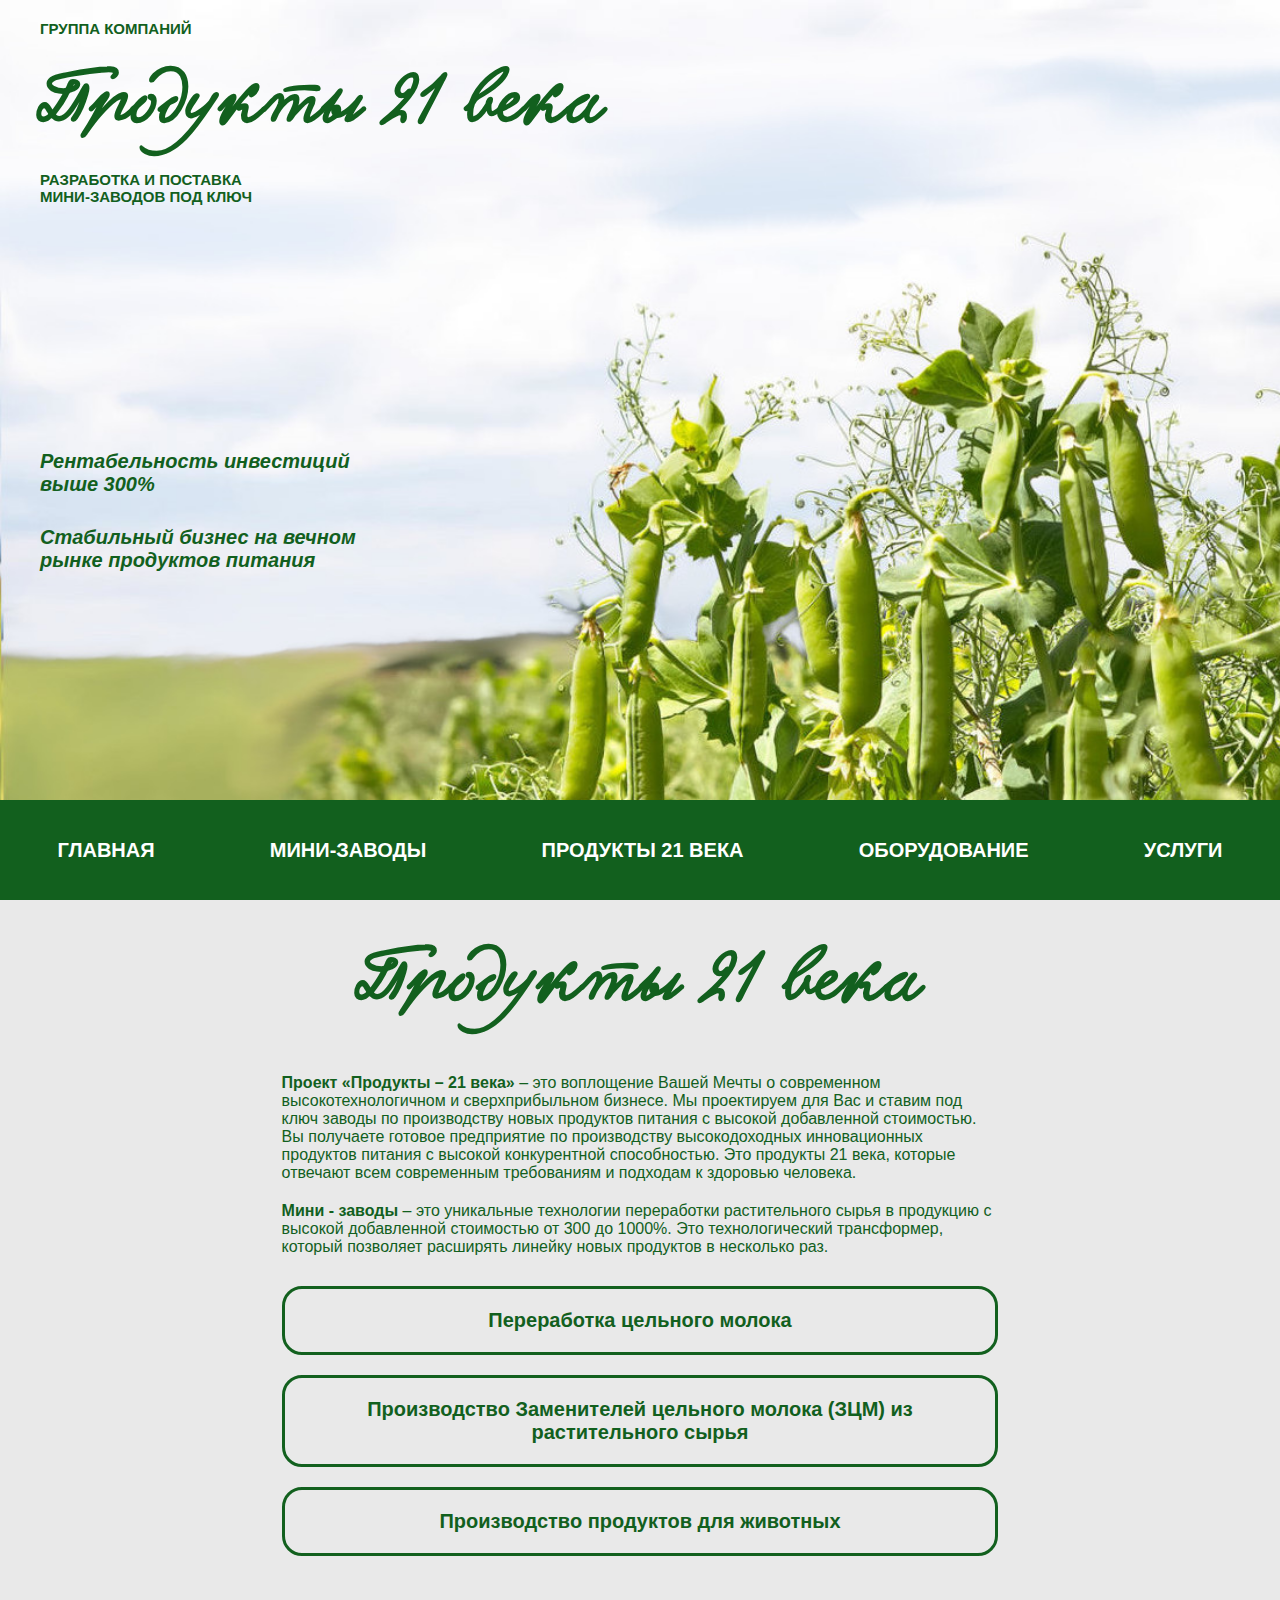
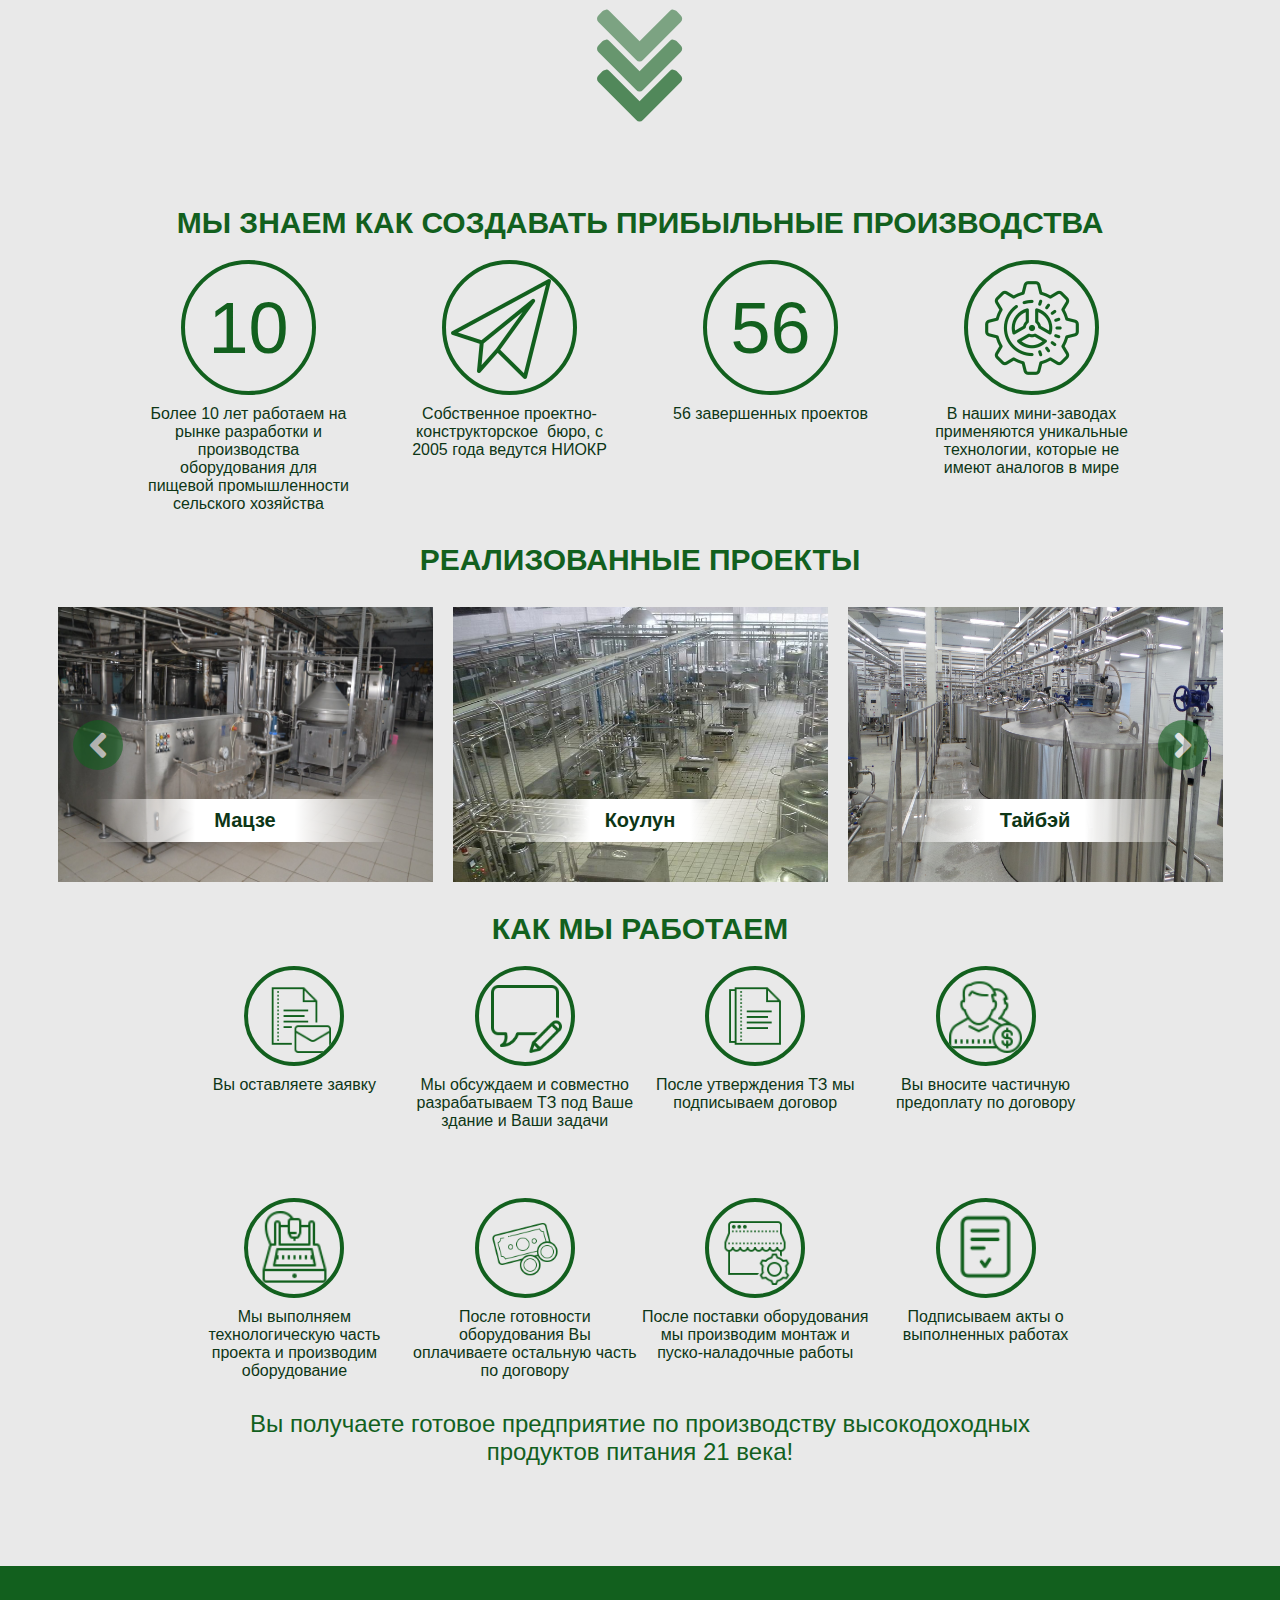
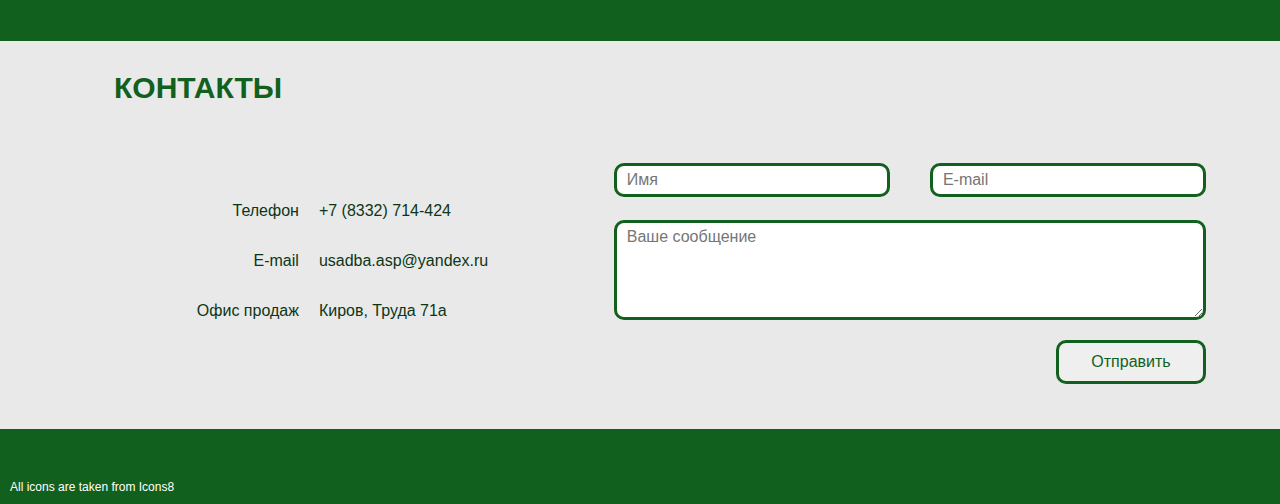
==== commit d2a864e5: "Change index, equipment and mini-factories-product pages and style.min.css" ====
--- a/index.html
+++ b/index.html
@@ -30,10 +30,10 @@
     <!-- * ==================== COMPANY ====================-->
     <div class="company">
       <div class="company__header text--center"><span class="text__brand">Продукты 21 века</span></div>
-      <div class="company__info">
-            <p class="company__item text--lg text--justify"><b>Проект «Продукты – 21 века»</b> – это воплощение Вашей Мечты о современном высокотехнологичном и сверхприбыльном бизнесе. Мы проектируем для Вас и ставим под ключ заводы по производству новых продуктов питания с высокой добавленной стоимостью. Вы получаете готовое предприятие по производству высокодоходных инновационных продуктов питания с высокой конкурентной способностью. Это продукты 21 века, которые отвечают всем современным требованиям и подходам к здоровью человека.
+      <div class="company__info editor">
+            <p><b>Проект «Продукты – 21 века»</b> – это воплощение Вашей Мечты о современном высокотехнологичном и сверхприбыльном бизнесе. Мы проектируем для Вас и ставим под ключ заводы по производству новых продуктов питания с высокой добавленной стоимостью. Вы получаете готовое предприятие по производству высокодоходных инновационных продуктов питания с высокой конкурентной способностью. Это продукты 21 века, которые отвечают всем современным требованиям и подходам к здоровью человека.
             </p>
-            <p class="company__item text--lg text--justify"><b>Мини - заводы</b> – это уникальные технологии переработки растительного сырья в продукцию с высокой добавленной стоимостью от 300 до 1000%. Это технологический трансформер, который позволяет расширять линейку новых продуктов в несколько раз.
+            <p><b>Мини - заводы</b> – это уникальные технологии переработки растительного сырья в продукцию с высокой добавленной стоимостью от 300 до 1000%. Это технологический трансформер, который позволяет расширять линейку новых продуктов в несколько раз.
             </p>
       </div>
       <div class="company__links company-links">
--- a/styles/style.min.css
+++ b/styles/style.min.css
@@ -1,3 +1,3 @@
-@font-face{font-family:'Kobzak';src:url(../fonts/Kobzak.otf)}.burger{display:none;position:fixed;right:0;top:0;background:#12601e;width:75px;height:75px;border-radius:0 0 0 50%;opacity:0.7;z-index:10;cursor:pointer}.burger__btn{border:none;position:absolute;width:30px;height:3px;background:#fff;top:calc(50% - 1.5px);left:calc(50% - 15px)}.burger__btn::after,.burger__btn::before{content:'';position:absolute;width:30px;height:3px;background:#fff;top:-8px;left:0}.burger__btn::before{top:8px}@media (max-width: 1020px) and (min-width: 1px){.burger{display:-webkit-box;display:-ms-flexbox;display:flex}}.nav{background:#12601e;display:-webkit-box;display:-ms-flexbox;display:flex;-webkit-box-orient:horizontal;-webkit-box-direction:normal;-ms-flex-direction:row;flex-direction:row;-ms-flex-pack:distribute;justify-content:space-around;-webkit-box-align:center;-ms-flex-align:center;align-items:center;z-index:1}.nav__link{color:#fff;height:100%;padding:0 20px;-webkit-transition:0.5s;-o-transition:0.5s;transition:0.5s;overflow:hidden;display:-webkit-box;display:-ms-flexbox;display:flex;-webkit-box-align:center;-ms-flex-align:center;align-items:center;position:relative;z-index:1}.nav__link:hover{color:#000}.nav__link::after{content:'';position:absolute;top:0;left:0;right:0;height:0;background:rgba(204,204,204,0.501961);-webkit-transition:0.5s;-o-transition:0.5s;transition:0.5s;border-radius:0 0 20px 20px;z-index:-1}.nav__link:hover::after{height:130%}@media screen and (min-width: 1440px){.nav__link{padding:0 40px}}@media (max-width: xl) and (min-width: 1px){.nav__link{padding:0 40px}}.nav__fixed{position:fixed;top:0;left:0;right:0;height:60px;z-index:10}@media screen and (min-width: 1440px){.nav{-webkit-box-pack:space-evenly;-ms-flex-pack:space-evenly;justify-content:space-evenly}}@media (max-width: xl) and (min-width: 1px){.nav{-webkit-box-pack:space-evenly;-ms-flex-pack:space-evenly;justify-content:space-evenly}}@media (max-width: 1020px) and (min-width: 1px){.nav{-webkit-box-orient:vertical;-webkit-box-direction:normal;-ms-flex-direction:column;flex-direction:column;height:100%;padding:10px 20px;position:fixed;top:0;-webkit-transition:0.5s;-o-transition:0.5s;transition:0.5s;-webkit-transform:translateX(100%);-ms-transform:translateX(100%);transform:translateX(100%)}.nav__link:hover{background:#fff}.nav__link::after,.nav__link::before{display:none}}.catalog{display:-webkit-box;display:-ms-flexbox;display:flex;-webkit-box-orient:horizontal;-webkit-box-direction:normal;-ms-flex-direction:row;flex-direction:row;-webkit-box-pack:start;-ms-flex-pack:start;justify-content:start;-webkit-box-align:start;-ms-flex-align:start;align-items:start;width:100%;margin:auto}.catalog__menu{margin:0 20px;-webkit-box-flex:1;-ms-flex:1;flex:1}@media (max-width: 1024px) and (min-width: 1px){.catalog__menu{margin:0}}.catalog__items{-webkit-box-flex:3;-ms-flex:3;flex:3}.catalog__product{-webkit-box-flex:3;-ms-flex:3;flex:3}.catalog .menu-catalog{width:100%;height:100%}.catalog .menu-catalog__links{display:grid;grid-template-columns:1fr;grid-template-rows:1fr;grid-gap:0;width:100%;height:100%}@media (max-width: 1024px) and (min-width: 1px){.catalog .menu-catalog__links{overflow-y:scroll}}.catalog .menu-catalog__link{width:100%;height:100%;padding:15px 25px;border-bottom:1px solid #12601e;position:relative;overflow:hidden}@media (max-width: 1024px) and (min-width: 1px){.catalog .menu-catalog__link{overflow:visible}}.catalog .menu-catalog__link:hover{-webkit-transition:0.5s;-o-transition:0.5s;transition:0.5s;color:#fff;cursor:pointer}.catalog .menu-catalog__link:last-child{border-bottom:none}.catalog .menu-catalog__link::before{content:'';position:absolute;top:0;left:0;width:100%;height:100%;background:#12601e;-webkit-transition:0.5s;-o-transition:0.5s;transition:0.5s;-webkit-transform:translateX(-100%);-ms-transform:translateX(-100%);transform:translateX(-100%);z-index:-1}.catalog .menu-catalog__link:hover::before{-webkit-transform:translateX(0);-ms-transform:translateX(0);transform:translateX(0);color:#fff}.catalog .menu-catalog__link--active{background:#12601e;color:#fff}.catalog .menu-catalog__btn{display:none;position:absolute;right:-75px;top:0;width:75px;height:75px;border:none;background:#12601e;border-radius:0 0 50% 0;opacity:0.7;cursor:pointer}@media (max-width: 1024px) and (min-width: 1px){.catalog .menu-catalog__btn{display:block}}.catalog .menu-catalog__arrow{height:50%}@media (max-width: 1024px) and (min-width: 1px){.catalog .menu-catalog{position:absolute;background:#fff;border:1px solid #12601e;left:0;top:0;width:300px;max-width:300px;height:100vh;max-height:700px;color:#fff;z-index:1;-webkit-transform:translateX(-100%);-ms-transform:translateX(-100%);transform:translateX(-100%);-webkit-transition:0.5s;-o-transition:0.5s;transition:0.5s}}.catalog .items-catalog{display:grid;grid-template-columns:1fr;grid-template-rows:1fr;grid-gap:50px;height:100%;width:100%}@media (max-width: 768px) and (min-width: 1px){.catalog .items-catalog{display:grid;grid-template-columns:1fr;grid-template-rows:1fr;grid-gap:30px}}.catalog .items-catalog__item{display:grid;grid-template-columns:1fr auto;grid-template-rows:1fr;grid-gap:20px}@media (max-width: 768px) and (min-width: 1px){.catalog .items-catalog__item{display:grid;grid-template-columns:1fr;grid-template-rows:1fr auto;grid-gap:30px}}.catalog .items-catalog__pane{overflow:hidden;width:250px;height:200px;border-radius:10px;display:-webkit-box;display:-ms-flexbox;display:flex;-webkit-box-orient:horizontal;-webkit-box-direction:normal;-ms-flex-direction:row;flex-direction:row;-webkit-box-pack:center;-ms-flex-pack:center;justify-content:center;-webkit-box-align:center;-ms-flex-align:center;align-items:center}@media (max-width: 1024px) and (min-width: 1px){.catalog .items-catalog__pane{width:200px;height:150px}}@media (max-width: 768px) and (min-width: 1px){.catalog .items-catalog__pane{width:100%}}.catalog .items-catalog__body{display:grid;grid-template-columns:100%;grid-template-rows:1fr;grid-gap:0;height:100%;position:relative}.catalog .items-catalog__image{height:100%}@media (max-width: 1024px) and (min-width: 1px){.catalog .items-catalog__image{width:200px;height:150px;border-radius:20px}}.catalog .items-catalog__title{position:absolute;top:0;padding-left:10px;width:100%}@media (max-width: 768px) and (min-width: 1px){.catalog .items-catalog__title{font-size:1.6rem;padding-left:50px}}.catalog .items-catalog__description{padding:30px 0}@media (max-width: 768px) and (min-width: 1px){.catalog .items-catalog__description{font-size:1.4rem;padding:30px}}.catalog .items-catalog__btn{position:absolute;bottom:0;display:none;-webkit-box-align:center;-ms-flex-align:center;align-items:center;padding-left:10px;width:100%;height:50px;background:-webkit-gradient(linear, left top, left bottom, from(transparent), color-stop(#fff), color-stop(#fff), color-stop(#fff), to(#fff));background:-o-linear-gradient(transparent, #fff, #fff, #fff, #fff);background:linear-gradient(transparent, #fff, #fff, #fff, #fff)}.catalog .product-catalog{display:-webkit-box;display:-ms-flexbox;display:flex;-webkit-box-orient:vertical;-webkit-box-direction:normal;-ms-flex-direction:column;flex-direction:column;-webkit-box-pack:start;-ms-flex-pack:start;justify-content:start;-webkit-box-align:start;-ms-flex-align:start;align-items:start;width:90%}.catalog .product-catalog__wrapper{padding:15px}.catalog .product-catalog__image{width:600px}@media (max-width: 1024px) and (min-width: 1px){.catalog .product-catalog__image{width:100%}}.catalog .product-catalog__title{padding:20px;width:100%}.catalog .product-catalog__tabs{width:100%}.tabs{border:1px solid #e0e0e0;display:grid;grid-template-columns:20% 80%}.tabs__nav{display:-webkit-box;display:-ms-flexbox;display:flex;-webkit-box-orient:vertical;-webkit-box-direction:normal;-ms-flex-direction:column;flex-direction:column;-webkit-box-pack:start;-ms-flex-pack:start;justify-content:start;-webkit-box-align:start;-ms-flex-align:start;align-items:start}@media (max-width: 1024px) and (min-width: 1px){.tabs__nav{-webkit-box-orient:horizontal;-webkit-box-direction:normal;-ms-flex-direction:row;flex-direction:row}}.tabs__link{padding:10px 15px;width:100%;cursor:pointer}.tabs__link--active{background:#12601e;color:#fff}.tabs__pane{display:none;padding:15px;min-height:300px}.tabs__pane--show{display:-webkit-box;display:-ms-flexbox;display:flex}@media (max-width: 1024px) and (min-width: 1px){.tabs{grid-template-columns:100%;grid-template-rows:30px auto}}.button-up{position:fixed;display:none;-webkit-box-orient:vertical;-webkit-box-direction:normal;-ms-flex-direction:column;flex-direction:column;-webkit-box-pack:center;-ms-flex-pack:center;justify-content:center;-webkit-box-align:center;-ms-flex-align:center;align-items:center;bottom:0;right:0;width:75px;height:75px;background:#12601e;opacity:.7;border-radius:50% 0 0 0;padding:10px;padding-top:20px;color:white;font-size:1.4rem;text-align:center;z-index:10}.button-up i{font-size:25px;color:#ffffff}.carousel{width:1185px;display:-webkit-box;display:-ms-flexbox;display:flex;-webkit-box-orient:horizontal;-webkit-box-direction:normal;-ms-flex-direction:row;flex-direction:row;-webkit-box-pack:start;-ms-flex-pack:start;justify-content:start;-webkit-box-align:center;-ms-flex-align:center;align-items:center;overflow:hidden;position:relative;z-index:1}.carousel__item{-webkit-box-flex:0;-ms-flex:0 0 auto;flex:0 0 auto;width:375px;height:275px;background:#333;margin:0 10px;display:-webkit-box;display:-ms-flexbox;display:flex;-webkit-box-orient:horizontal;-webkit-box-direction:normal;-ms-flex-direction:row;flex-direction:row;-webkit-box-pack:center;-ms-flex-pack:center;justify-content:center;-webkit-box-align:center;-ms-flex-align:center;align-items:center;z-index:5;-webkit-transition:0.5s;-o-transition:0.5s;transition:0.5s;font-size:2rem;position:relative}@media (max-width: 425px) and (min-width: 1px){.carousel__item{width:280px;height:200px}}.carousel__image{width:100%;height:100%}.carousel__title{position:absolute;bottom:40px;width:80%;color:#0d3616;background:-webkit-gradient(linear, left top, right top, from(transparent), color-stop(#fff), color-stop(#fff), to(transparent));background:-o-linear-gradient(left, transparent, #fff, #fff, transparent);background:linear-gradient(90deg, transparent, #fff, #fff, transparent);padding:10px 30px}@media (max-width: 1023px) and (min-width: 768px){.carousel{width:790px}}@media (max-width: md) and (min-width: 1px){.carousel{width:790px}}@media (max-width: 768px) and (min-width: 1px){.carousel{width:395px}}@media (max-width: 425px) and (min-width: 1px){.carousel{width:300px}}.carousel .btn{position:absolute;display:-webkit-box;display:-ms-flexbox;display:flex;-webkit-box-orient:horizontal;-webkit-box-direction:normal;-ms-flex-direction:row;flex-direction:row;-webkit-box-pack:center;-ms-flex-pack:center;justify-content:center;-webkit-box-align:center;-ms-flex-align:center;align-items:center;background:#12601e;border:none;border-radius:50%;width:50px;height:50px;z-index:10;opacity:0.6;top:calc(50% - 25px);outline:none;cursor:pointer}.carousel .btn:hover{opacity:0.8}.carousel .btn__left{left:25px}.carousel .btn__right{right:25px}.carousel .btn i{font-size:4rem;color:white}.page-home{background:#e9e9e9}@media screen and (min-width: 1440px){.page-home__wrapper{width:1024px;margin:auto}}@media (max-width: xl) and (min-width: 1px){.page-home__wrapper{width:1024px;margin:auto}}.page-home__title{margin:50px 0}.page-home .intro{background-size:cover;background-image:url("../images/bgIndex.jpg");height:100vh;min-height:600px;max-height:1300px;background-position:0 50%;position:relative}.page-home .intro__inner{padding-top:20px;padding-left:40px}@media screen and (min-width: 1440px){.page-home .intro__inner{width:1440px;margin:auto;padding-top:20px}}@media (max-width: xl) and (min-width: 1px){.page-home .intro__inner{width:1440px;margin:auto;padding-top:20px}}.page-home .intro__title{margin:15px 0}.page-home .intro__subtitle{font-size:1.5rem}@media (max-width: 768px) and (min-width: 1px){.page-home .intro__subtitle{font-size:1.4rem}}.page-home .intro__short-info{position:absolute;top:50%}@media (max-height: 767px) and (min-height: 425px){.page-home .intro__short-info{top:350px}}@media (max-height: sm-1px) and (min-height: 1px){.page-home .intro__short-info{top:350px}}@media (max-height: 424px) and (min-height: 320px){.page-home .intro__short-info{top:350px}}@media (max-height: xs-1px) and (min-height: 1px){.page-home .intro__short-info{top:350px}}.page-home .intro__nav{position:absolute;bottom:0;left:0;right:0;height:100px}.page-home .intro .short-info__item:first-child{margin-bottom:30px}@media (max-width: 768px) and (min-width: 1px){.page-home .intro .short-info__item{font-size:1.6rem}}.page-home .intro .nav{background:#12601e;display:-webkit-box;display:-ms-flexbox;display:flex;-webkit-box-orient:horizontal;-webkit-box-direction:normal;-ms-flex-direction:row;flex-direction:row;-ms-flex-pack:distribute;justify-content:space-around;-webkit-box-align:center;-ms-flex-align:center;align-items:center;z-index:1}.page-home .intro .nav__link{color:#fff;height:100%;padding:0 20px;-webkit-transition:0.5s;-o-transition:0.5s;transition:0.5s;overflow:hidden;display:-webkit-box;display:-ms-flexbox;display:flex;-webkit-box-align:center;-ms-flex-align:center;align-items:center;position:relative;z-index:1}.page-home .intro .nav__link:hover{color:#000}.page-home .intro .nav__link::after{content:'';position:absolute;top:0;left:0;right:0;height:0;background:rgba(204,204,204,0.501961);-webkit-transition:0.5s;-o-transition:0.5s;transition:0.5s;border-radius:0 0 20px 20px;z-index:-1}.page-home .intro .nav__link:hover::after{height:130%}@media screen and (min-width: 1440px){.page-home .intro .nav__link{padding:0 40px}}@media (max-width: xl) and (min-width: 1px){.page-home .intro .nav__link{padding:0 40px}}.page-home .intro .nav__fixed{position:fixed;top:0;left:0;right:0;height:60px;z-index:10}@media screen and (min-width: 1440px){.page-home .intro .nav{-webkit-box-pack:space-evenly;-ms-flex-pack:space-evenly;justify-content:space-evenly}}@media (max-width: xl) and (min-width: 1px){.page-home .intro .nav{-webkit-box-pack:space-evenly;-ms-flex-pack:space-evenly;justify-content:space-evenly}}@media (max-width: 1020px) and (min-width: 1px){.page-home .intro .nav{-webkit-box-orient:vertical;-webkit-box-direction:normal;-ms-flex-direction:column;flex-direction:column;height:100%;padding:10px 20px;position:fixed;top:0;-webkit-transition:0.5s;-o-transition:0.5s;transition:0.5s;-webkit-transform:translateX(100%);-ms-transform:translateX(100%);transform:translateX(100%)}.page-home .intro .nav__link:hover{background:#fff}.page-home .intro .nav__link::after,.page-home .intro .nav__link::before{display:none}}.page-home .company__header{margin:30px 0}.page-home .company__info{width:80%;margin:auto}@media (max-width: 768px) and (min-width: 1px){.page-home .company__info{width:90%;margin:auto}}.page-home .company__item{margin-bottom:20px;color:#0d3616}.page-home .company__links{width:80%;margin:auto}.page-home .company__links--hidden{width:80%;margin:auto;-webkit-transform:scaleY(0);-ms-transform:scaleY(0);transform:scaleY(0);-webkit-transform-origin:top center;-ms-transform-origin:top center;transform-origin:top center;height:0;-webkit-transition:0.5s;-o-transition:0.5s;transition:0.5s;overflow:hidden;margin-bottom:30px}.page-home .company__links--hidden .company-links__wrapper{border:3px solid #12601e;border-radius:20px;padding:20px;margin:20px 0}.page-home .company__links--hidden .company-links__wrapper:last-child{margin:0 0}.page-home .company__links--hidden .company-links__link{width:100%}.page-home .company__links .company-links__wrapper{border:3px solid #12601e;border-radius:20px;padding:20px;margin:20px 0}.page-home .company__links .company-links__wrapper:last-child{margin:0 0}.page-home .company__links .company-links__link{width:100%}.page-home .company__arrows{text-align:center;display:-webkit-box;display:-ms-flexbox;display:flex;-webkit-box-orient:vertical;-webkit-box-direction:normal;-ms-flex-direction:column;flex-direction:column;-webkit-box-pack:center;-ms-flex-pack:center;justify-content:center;-webkit-box-align:center;-ms-flex-align:center;align-items:center;height:220px;overflow:hidden;position:relative;cursor:pointer}.page-home .company__arrows .arrow{font-size:10rem;position:absolute}.page-home .company__arrows .arrow:nth-child(1){top:0;opacity:0.5}.page-home .company__arrows .arrow:nth-child(2){top:30px;opacity:0.6}.page-home .company__arrows .arrow:nth-child(3){top:60px;opacity:0.7}@media screen and (min-width: 1440px){.page-home .company{width:50%;margin:auto}}@media (max-width: xl) and (min-width: 1px){.page-home .company{width:50%;margin:auto}}@media (max-width: 1439px) and (min-width: 1024px){.page-home .company{width:70%;margin:auto}}@media (max-width: lg) and (min-width: 1px){.page-home .company{width:70%;margin:auto}}@media (max-width: 1023px) and (min-width: 768px){.page-home .company{width:90%;margin:auto}}@media (max-width: md) and (min-width: 1px){.page-home .company{width:90%;margin:auto}}@media (max-width: 768px) and (min-width: 1px){.page-home .company{margin:0 10px}.page-home .company__links{width:90%;margin:auto}.page-home .company__links--hidden{width:90%;margin:auto}}.page-home .our-work{width:90%;margin:auto;margin:50px auto}.page-home .our-work__carousel{margin:30px auto}@media screen and (min-width: 1440px){.page-home .our-work{width:1024px;margin:auto}}@media (max-width: xl) and (min-width: 1px){.page-home .our-work{width:1024px;margin:auto}}@media (max-width: 1439px) and (min-width: 1024px){.page-home .our-work{width:1024px;margin:auto}}@media (max-width: lg) and (min-width: 1px){.page-home .our-work{width:1024px;margin:auto}}.page-home .our-work .achivements{display:grid;grid-template-columns:repeat(4, 1fr);grid-template-rows:1fr;grid-gap:20px}.page-home .our-work .achivements__item{display:-webkit-box;display:-ms-flexbox;display:flex;-webkit-box-orient:vertical;-webkit-box-direction:normal;-ms-flex-direction:column;flex-direction:column;-webkit-box-pack:start;-ms-flex-pack:start;justify-content:start;-webkit-box-align:center;-ms-flex-align:center;align-items:center;position:relative;padding:20px}.page-home .our-work .achivements__icon{font-size:7.2rem;border:3px solid #12601e;border-width:4px;border-radius:50%;width:135px;height:135px;display:-webkit-box;display:-ms-flexbox;display:flex;-webkit-box-pack:center;-ms-flex-pack:center;justify-content:center;-webkit-box-align:center;-ms-flex-align:center;align-items:center;position:relative}.page-home .our-work .achivements__icon img{width:100px;height:100px;display:-webkit-box;display:-ms-flexbox;display:flex}.page-home .our-work .achivements__content{display:-webkit-box;display:-ms-flexbox;display:flex;text-align:center;padding:10px 0;color:#0d3616}.page-home .our-work .achivements .plane>img{position:absolute;left:5px;top:15px}@media (max-width: 900px) and (min-width: 1px){.page-home .our-work .achivements{grid-template-columns:repeat(2, 1fr);grid-template-rows:repeat(2, 1fr);grid-gap:10px}}@media (max-width: 425px) and (min-width: 1px){.page-home .our-work .achivements{grid-template-columns:1fr;grid-template-rows:repeat(4, 1fr);grid-gap:10px}}.page-home .work-plan{margin-top:100px}.page-home .work-plan__steps-work{width:90%;margin:auto}.page-home .work-plan__footer{width:80%;margin:auto}@media screen and (min-width: 1440px){.page-home .work-plan{width:1024px;margin:auto}}@media (max-width: xl) and (min-width: 1px){.page-home .work-plan{width:1024px;margin:auto}}@media (max-width: 1439px) and (min-width: 1024px){.page-home .work-plan{width:1024px;margin:auto}}@media (max-width: lg) and (min-width: 1px){.page-home .work-plan{width:1024px;margin:auto}}.page-home .work-plan .steps-work{display:grid;grid-template-columns:repeat(4, 1fr);grid-template-rows:repeat(2, 1fr)}.page-home .work-plan .steps-work__item{display:-webkit-box;display:-ms-flexbox;display:flex;-webkit-box-orient:vertical;-webkit-box-direction:normal;-ms-flex-direction:column;flex-direction:column;-webkit-box-pack:stretch;-ms-flex-pack:stretch;justify-content:stretch;-webkit-box-align:center;-ms-flex-align:center;align-items:center;margin:20px 0}.page-home .work-plan .steps-work__pane{width:100px;height:100px;border:3px solid #12601e;border-width:4px;border-radius:50%;display:-webkit-box;display:-ms-flexbox;display:flex;-webkit-box-orient:horizontal;-webkit-box-direction:normal;-ms-flex-direction:row;flex-direction:row;-webkit-box-pack:center;-ms-flex-pack:center;justify-content:center;-webkit-box-align:center;-ms-flex-align:center;align-items:center;overflow:hidden}.page-home .work-plan .steps-work__image{width:80%;height:80%}.page-home .work-plan .steps-work__content{margin:10px 0;color:#0d3616}@media (max-width: 767px) and (min-width: 425px){.page-home .work-plan .steps-work{grid-template-columns:repeat(2, 1fr)}}@media (max-width: sm) and (min-width: 1px){.page-home .work-plan .steps-work{grid-template-columns:repeat(2, 1fr)}}@media (max-width: 425px) and (min-width: 1px){.page-home .work-plan .steps-work{grid-template-columns:1fr}}.page-home .contacts{margin-top:100px}@media (max-width: 767px) and (min-width: 425px){.page-home .contacts__header{text-align:center}}@media (max-width: sm) and (min-width: 1px){.page-home .contacts__header{text-align:center}}.page-home .contacts__inner{width:90%;margin:auto}@media screen and (min-width: 1440px){.page-home .contacts__inner{width:60%;max-width:1440px}}@media (max-width: xl) and (min-width: 1px){.page-home .contacts__inner{width:60%;max-width:1440px}}@media (max-width: 1023px) and (min-width: 768px){.page-home .contacts__inner{width:90%}}@media (max-width: md) and (min-width: 1px){.page-home .contacts__inner{width:90%}}.page-home .contacts__header{margin-left:50px;margin-top:30px}@media (max-width: 768px) and (min-width: 1px){.page-home .contacts__header{margin-left:0;text-align:center}}.page-home .contacts__content{display:grid;grid-template-columns:4fr 5fr;grid-gap:50px;margin:20px 0}@media (max-width: 768px) and (min-width: 1px){.page-home .contacts__content{grid-template-columns:1fr}}.page-home .contacts .info-table{display:grid;grid-template-columns:1fr 1fr;grid-template-rows:repeat(3, 30px);grid-gap:20px;-webkit-box-pack:center;-ms-flex-pack:center;justify-content:center;-ms-flex-line-pack:center;align-content:center}.page-home .contacts .info-table__row{display:grid;grid-template-columns:1fr 1fr;grid-template-rows:50px;-webkit-box-align:center;-ms-flex-align:center;align-items:center;-ms-flex-line-pack:center;align-content:center;-webkit-box-pack:center;-ms-flex-pack:center;justify-content:center;justify-items:center;grid-gap:20px}.page-home .contacts .info-table__header{text-align:end;color:#0d3616}@media (max-width: 768px) and (min-width: 1px){.page-home .contacts .info-table__header{text-align:center}}.page-home .contacts .info-table__content{color:#0d3616}.page-home .contacts .form{display:grid;grid-template-columns:1fr;grid-template-rows:1fr 1fr}.page-home .contacts .form__row{width:100%;display:grid;grid-template-columns:1fr 1fr;grid-template-rows:1fr;-webkit-box-align:center;-ms-flex-align:center;align-items:center;grid-gap:20px;margin:5px 0;-webkit-box-sizing:border-box;box-sizing:border-box}.page-home .contacts .form__row--end{-webkit-box-pack:end;-ms-flex-pack:end;justify-content:flex-end}@media (max-width: 767px) and (min-width: 425px){.page-home .contacts .form__row{width:70%;margin:auto;min-width:350px;grid-template-columns:1fr;grid-template-rows:1fr}}@media (max-width: sm) and (min-width: 1px){.page-home .contacts .form__row{width:70%;margin:auto;min-width:350px;grid-template-columns:1fr;grid-template-rows:1fr}}@media (max-width: 425px) and (min-width: 1px){.page-home .contacts .form__row{width:90%;margin:auto;width:100%;grid-template-columns:1fr;grid-template-rows:1fr}}.page-home .contacts .form__field{font-size:1.6rem;border:3px solid #12601e;border-radius:10px;padding:5px 10px;margin:0 10px;margin-bottom:-20px}@media (max-width: 1023px) and (min-width: 768px){.page-home .contacts .form__field{width:100%}}@media (max-width: md) and (min-width: 1px){.page-home .contacts .form__field{width:100%}}@media (max-width: 768px) and (min-width: 1px){.page-home .contacts .form__field{margin:10px 0;padding:10px 15px}}.page-home .contacts .form__area{grid-column:1 / 3;height:100px}@media (max-width: 767px) and (min-width: 425px){.page-home .contacts .form__area{margin-top:20px}}@media (max-width: sm) and (min-width: 1px){.page-home .contacts .form__area{margin-top:20px}}.page-home .contacts .form__btn{grid-column:1 / 3;justify-self:end;margin-top:30px;margin-bottom:20px;padding:10px 20px;width:150px;-webkit-transition:0.5s;-o-transition:0.5s;transition:0.5s}.page-home .contacts .form__btn:hover{background:#12601e;color:#fff}@media (max-width: 768px) and (min-width: 1px){.page-home .contacts .form__btn{justify-self:center}}@media (max-width: 767px) and (min-width: 425px){.page-home .contacts .form{justify-self:center}}@media (max-width: sm) and (min-width: 1px){.page-home .contacts .form{justify-self:center}}.page-home .contacts .separator__thin{width:100%;height:1px;background:#12601e}.page-home .contacts .separator__simple{width:100%;height:2px;background:#12601e}.page-home .contacts .separator__bold{width:100%;height:75px;padding:10px;display:-webkit-box;display:-ms-flexbox;display:flex;-webkit-box-align:end;-ms-flex-align:end;align-items:flex-end;background:#12601e;color:#fff}.page-home .contacts .separator__bold *{color:#fff}.page-home .button-up{position:fixed;display:none;-webkit-box-orient:vertical;-webkit-box-direction:normal;-ms-flex-direction:column;flex-direction:column;-webkit-box-pack:center;-ms-flex-pack:center;justify-content:center;-webkit-box-align:center;-ms-flex-align:center;align-items:center;bottom:0;right:0;width:75px;height:75px;background:#12601e;opacity:.7;border-radius:50% 0 0 0;padding:10px;padding-top:20px;color:white;font-size:1.4rem;text-align:center;z-index:10}.page-home .button-up i{font-size:25px;color:#ffffff}.page-mini-factories{width:100%;margin:auto;max-width:1440px}.page-mini-factories__nav{width:100%;height:60px}.page-mini-factories__header{margin:30px 0}.page-mini-factories .mini-factories__item{display:-webkit-box;display:-ms-flexbox;display:flex;-webkit-box-orient:horizontal;-webkit-box-direction:normal;-ms-flex-direction:row;flex-direction:row;-webkit-box-pack:space-evenly;-ms-flex-pack:space-evenly;justify-content:space-evenly;-webkit-box-align:center;-ms-flex-align:center;align-items:center;margin:50px 0}.page-mini-factories .mini-factories__item:nth-child(even){display:-webkit-box;display:-ms-flexbox;display:flex;-webkit-box-orient:horizontal;-webkit-box-direction:reverse;-ms-flex-direction:row-reverse;flex-direction:row-reverse;-webkit-box-pack:space-evenly;-ms-flex-pack:space-evenly;justify-content:space-evenly;-webkit-box-align:center;-ms-flex-align:center;align-items:center}.page-mini-factories .mini-factories__pane{width:49%;height:300px;overflow:hidden;display:-webkit-box;display:-ms-flexbox;display:flex;-webkit-box-orient:vertical;-webkit-box-direction:normal;-ms-flex-direction:column;flex-direction:column;-webkit-box-pack:center;-ms-flex-pack:center;justify-content:center;-webkit-box-align:center;-ms-flex-align:center;align-items:center;justify-items:stretch;-webkit-box-align:stretch;-ms-flex-align:stretch;align-items:stretch;position:relative}.page-mini-factories .mini-factories__image{width:100%;-webkit-box-flex:1;-ms-flex:1;flex:1;display:-webkit-box;display:-ms-flexbox;display:flex;-webkit-box-orient:horizontal;-webkit-box-direction:normal;-ms-flex-direction:row;flex-direction:row;-webkit-box-pack:center;-ms-flex-pack:center;justify-content:center;-webkit-box-align:center;-ms-flex-align:center;align-items:center}.page-mini-factories .mini-factories__label{position:absolute;padding:10px 30px;bottom:50px;width:80%;left:10%;right:10%;background:-webkit-gradient(linear, left top, right top, from(transparent), color-stop(#fff), color-stop(#fff), color-stop(#fff), to(transparent));background:-o-linear-gradient(left, transparent, #fff, #fff, #fff, transparent);background:linear-gradient(90deg, transparent, #fff, #fff, #fff, transparent)}.page-mini-factories .mini-factories__title{width:100%;margin:auto;-webkit-box-flex:1;-ms-flex:1;flex:1}.page-mini-factories .mini-factories__description{width:100%;-webkit-box-flex:1;-ms-flex:1;flex:1;color:#0d3616}.page-mini-factories .mini-factories__preview{display:-webkit-box;display:-ms-flexbox;display:flex;-webkit-box-orient:vertical;-webkit-box-direction:normal;-ms-flex-direction:column;flex-direction:column;-webkit-box-pack:center;-ms-flex-pack:center;justify-content:center;-webkit-box-align:center;-ms-flex-align:center;align-items:center;width:100%;text-align:center;-webkit-box-flex:2;-ms-flex:2;flex:2}.page-mini-factories .mini-factories__link{width:100%;margin:5px;border:3px solid #12601e;border-radius:10px;padding:5px 10px;color:#0d3616}.page-mini-factories .mini-factories__link:hover{background-color:#12601e;color:white;-webkit-transition:0.5s;-o-transition:0.5s;transition:0.5s}.page-mini-factories-product__header{margin:30px}.page-mini-factories-product__nav{height:60px;width:100%}@media (max-width: 768px) and (min-width: 1px){.page-mini-factories-product__title{font-size:2.4rem}}.page-mini-factories-product__body{width:80%;margin:auto}@media (max-width: 767px) and (min-width: 425px){.page-mini-factories-product__body{width:90%;margin:auto}}@media (max-width: sm) and (min-width: 1px){.page-mini-factories-product__body{width:90%;margin:auto}}@media (max-width: 425px) and (min-width: 1px){.page-mini-factories-product__body{width:95%;margin:auto}}.page-mini-factories-product .article{width:745px;margin:auto}.page-mini-factories-product .article__pane{float:left;width:350px;height:250px;border:3px solid #12601e;border-radius:20px;margin-right:30px;overflow:hidden;display:-webkit-box;display:-ms-flexbox;display:flex;-webkit-box-orient:horizontal;-webkit-box-direction:normal;-ms-flex-direction:row;flex-direction:row;-webkit-box-pack:center;-ms-flex-pack:center;justify-content:center;-webkit-box-align:center;-ms-flex-align:center;align-items:center}.page-mini-factories-product .article__image{height:100%}.page-mini-factories-product .article__content{text-align:justify;line-height:2.4rem}.page-mini-factories-product .article__paragraph{margin-bottom:15px}.page-mini-factories-product .article__item{margin-left:40px;margin-bottom:10px}.page-products-21-age__nav{height:60px;width:100%}.page-products-21-age__title{margin:30px 0}.page-products-21-age .articles{width:90%;margin:auto}.page-products-21-age .articles__item{padding:20px 10px}.page-products-21-age .articles .item-articles{display:grid;grid-template-columns:1fr 4fr;grid-template-rows:1fr;grid-gap:20px}@media (max-width: 768px) and (min-width: 1px){.page-products-21-age .articles .item-articles{display:-webkit-box;display:-ms-flexbox;display:flex;-webkit-box-orient:vertical;-webkit-box-direction:normal;-ms-flex-direction:column;flex-direction:column;-webkit-box-pack:start;-ms-flex-pack:start;justify-content:start;-webkit-box-align:start;-ms-flex-align:start;align-items:start}}.page-products-21-age .articles .item-articles__pane{width:250px;height:200px;border:3px solid #12601e;border-radius:20px;overflow:hidden}@media (max-width: 768px) and (min-width: 1px){.page-products-21-age .articles .item-articles__pane{margin:auto}}.page-products-21-age .articles .item-articles__image{width:250px;height:200px}.page-products-21-age .articles .item-articles__content{width:100%;height:100%}.page-products-21-age .articles .item-articles__header{height:30px}@media (max-width: 768px) and (min-width: 1px){.page-products-21-age .articles .item-articles__title{font-size:1.8rem}}@media (max-width: 768px) and (min-width: 1px){.page-products-21-age .articles .item-articles__body{font-size:1.4rem}}.page-products-21-age .articles .item-articles__separator{grid-column:1 / 3;height:1px;width:100%;background:-webkit-gradient(linear, left top, right top, from(transparent), color-stop(#12601e), color-stop(#12601e), color-stop(#12601e), color-stop(#12601e), to(transparent));background:-o-linear-gradient(left, transparent, #12601e, #12601e, #12601e, #12601e, transparent);background:linear-gradient(90deg, transparent, #12601e, #12601e, #12601e, #12601e, transparent)}.page-products-21-age-article{display:-webkit-box;display:-ms-flexbox;display:flex;-webkit-box-orient:vertical;-webkit-box-direction:normal;-ms-flex-direction:column;flex-direction:column;-webkit-box-pack:start;-ms-flex-pack:start;justify-content:start;-webkit-box-align:start;-ms-flex-align:start;align-items:start}.page-products-21-age-article__nav{height:60px;width:100%}@media (max-width: 1024px) and (min-width: 1px){.page-products-21-age-article__nav{height:0}}.page-products-21-age-article__title{margin:30px 0}.page-products-21-age-article__body{width:768px;margin:auto;margin:auto}@media screen and (min-width: 1440px){.page-products-21-age-article__body{width:50%;margin:auto}}@media (max-width: xl) and (min-width: 1px){.page-products-21-age-article__body{width:50%;margin:auto}}@media (max-width: 1440px) and (min-width: 1px){.page-products-21-age-article__body{width:70%;margin:auto}}@media (max-width: 767px) and (min-width: 425px){.page-products-21-age-article__body{width:90%;margin:auto}}@media (max-width: sm) and (min-width: 1px){.page-products-21-age-article__body{width:90%;margin:auto}}@media (max-width: 425px) and (min-width: 1px){.page-products-21-age-article__body{width:95%;margin:auto}}.page-products-21-age-article__pane{display:-webkit-box;display:-ms-flexbox;display:flex;-webkit-box-orient:horizontal;-webkit-box-direction:normal;-ms-flex-direction:row;flex-direction:row;-webkit-box-pack:center;-ms-flex-pack:center;justify-content:center;-webkit-box-align:center;-ms-flex-align:center;align-items:center;overflow:hidden;border:3px solid #12601e;border-radius:20px;width:350px;height:250px;margin-right:30px;float:left}.page-products-21-age-article__image{height:120%;display:-webkit-box;display:-ms-flexbox;display:flex;-webkit-box-pack:center;-ms-flex-pack:center;justify-content:center}.page-products-21-age-article__content{margin-top:20px}.page-products-21-age-article__part{margin-bottom:20px}.page-products-21-age-article .article{width:745px;margin:auto}.page-products-21-age-article .article__pane{float:left;width:350px;height:250px;border:3px solid #12601e;border-radius:20px;margin-right:30px;overflow:hidden;display:-webkit-box;display:-ms-flexbox;display:flex;-webkit-box-orient:horizontal;-webkit-box-direction:normal;-ms-flex-direction:row;flex-direction:row;-webkit-box-pack:center;-ms-flex-pack:center;justify-content:center;-webkit-box-align:center;-ms-flex-align:center;align-items:center}.page-products-21-age-article .article__image{height:100%}.page-products-21-age-article .article__content{text-align:justify;line-height:2.4rem}.page-products-21-age-article .article__paragraph{margin-bottom:15px}.page-products-21-age-article .article__item{margin-left:40px;margin-bottom:10px}.page-equipment__nav{width:100%;height:60px}@media (max-width: 1024px) and (min-width: 1px){.page-equipment__nav{height:0}}.page-equipment__title{margin:30px 0}.page-equipment__catalog{min-width:330px}@media screen and (min-width: 1440px){.page-equipment{width:1440px;margin:auto}}@media (max-width: xl) and (min-width: 1px){.page-equipment{width:1440px;margin:auto}}.page-equipment-product__nav{height:60px;width:100%}.page-equipment-product__title{margin:30px 0}.page-equipment-product__catalog{width:100%}@media screen and (min-width: 1440px){.page-equipment-product{width:1440px;margin:auto}}@media (max-width: xl) and (min-width: 1px){.page-equipment-product{width:1440px;margin:auto}}.page-equipment-product .nav{background:#12601e;display:-webkit-box;display:-ms-flexbox;display:flex;-webkit-box-orient:horizontal;-webkit-box-direction:normal;-ms-flex-direction:row;flex-direction:row;-ms-flex-pack:distribute;justify-content:space-around;-webkit-box-align:center;-ms-flex-align:center;align-items:center;z-index:1}.page-equipment-product .nav__link{color:#fff;height:100%;padding:0 20px;-webkit-transition:0.5s;-o-transition:0.5s;transition:0.5s;overflow:hidden;display:-webkit-box;display:-ms-flexbox;display:flex;-webkit-box-align:center;-ms-flex-align:center;align-items:center;position:relative;z-index:1}.page-equipment-product .nav__link:hover{color:#000}.page-equipment-product .nav__link::after{content:'';position:absolute;top:0;left:0;right:0;height:0;background:rgba(204,204,204,0.501961);-webkit-transition:0.5s;-o-transition:0.5s;transition:0.5s;border-radius:0 0 20px 20px;z-index:-1}.page-equipment-product .nav__link:hover::after{height:130%}@media screen and (min-width: 1440px){.page-equipment-product .nav__link{padding:0 40px}}@media (max-width: xl) and (min-width: 1px){.page-equipment-product .nav__link{padding:0 40px}}.page-equipment-product .nav__fixed{position:fixed;top:0;left:0;right:0;height:60px;z-index:10}@media screen and (min-width: 1440px){.page-equipment-product .nav{-webkit-box-pack:space-evenly;-ms-flex-pack:space-evenly;justify-content:space-evenly}}@media (max-width: xl) and (min-width: 1px){.page-equipment-product .nav{-webkit-box-pack:space-evenly;-ms-flex-pack:space-evenly;justify-content:space-evenly}}@media (max-width: 1020px) and (min-width: 1px){.page-equipment-product .nav{-webkit-box-orient:vertical;-webkit-box-direction:normal;-ms-flex-direction:column;flex-direction:column;height:100%;padding:10px 20px;position:fixed;top:0;-webkit-transition:0.5s;-o-transition:0.5s;transition:0.5s;-webkit-transform:translateX(100%);-ms-transform:translateX(100%);transform:translateX(100%)}.page-equipment-product .nav__link:hover{background:#fff}.page-equipment-product .nav__link::after,.page-equipment-product .nav__link::before{display:none}}.page-equipment-product .catalog{display:-webkit-box;display:-ms-flexbox;display:flex;-webkit-box-orient:horizontal;-webkit-box-direction:normal;-ms-flex-direction:row;flex-direction:row;-webkit-box-pack:start;-ms-flex-pack:start;justify-content:start;-webkit-box-align:start;-ms-flex-align:start;align-items:start;width:100%;margin:auto}.page-equipment-product .catalog__menu{margin:0 20px;-webkit-box-flex:1;-ms-flex:1;flex:1}@media (max-width: 1024px) and (min-width: 1px){.page-equipment-product .catalog__menu{margin:0}}.page-equipment-product .catalog__items{-webkit-box-flex:3;-ms-flex:3;flex:3}.page-equipment-product .catalog__product{-webkit-box-flex:3;-ms-flex:3;flex:3}.page-equipment-product .catalog .menu-catalog{width:100%;height:100%}.page-equipment-product .catalog .menu-catalog__links{display:grid;grid-template-columns:1fr;grid-template-rows:1fr;grid-gap:0;width:100%;height:100%}@media (max-width: 1024px) and (min-width: 1px){.page-equipment-product .catalog .menu-catalog__links{overflow-y:scroll}}.page-equipment-product .catalog .menu-catalog__link{width:100%;height:100%;padding:15px 25px;border-bottom:1px solid #12601e;position:relative;overflow:hidden}@media (max-width: 1024px) and (min-width: 1px){.page-equipment-product .catalog .menu-catalog__link{overflow:visible}}.page-equipment-product .catalog .menu-catalog__link:hover{-webkit-transition:0.5s;-o-transition:0.5s;transition:0.5s;color:#fff;cursor:pointer}.page-equipment-product .catalog .menu-catalog__link:last-child{border-bottom:none}.page-equipment-product .catalog .menu-catalog__link::before{content:'';position:absolute;top:0;left:0;width:100%;height:100%;background:#12601e;-webkit-transition:0.5s;-o-transition:0.5s;transition:0.5s;-webkit-transform:translateX(-100%);-ms-transform:translateX(-100%);transform:translateX(-100%);z-index:-1}.page-equipment-product .catalog .menu-catalog__link:hover::before{-webkit-transform:translateX(0);-ms-transform:translateX(0);transform:translateX(0);color:#fff}.page-equipment-product .catalog .menu-catalog__link--active{background:#12601e;color:#fff}.page-equipment-product .catalog .menu-catalog__btn{display:none;position:absolute;right:-75px;top:0;width:75px;height:75px;border:none;background:#12601e;border-radius:0 0 50% 0;opacity:0.7;cursor:pointer}@media (max-width: 1024px) and (min-width: 1px){.page-equipment-product .catalog .menu-catalog__btn{display:block}}.page-equipment-product .catalog .menu-catalog__arrow{height:50%}@media (max-width: 1024px) and (min-width: 1px){.page-equipment-product .catalog .menu-catalog{position:absolute;background:#fff;border:1px solid #12601e;left:0;top:0;width:300px;max-width:300px;height:100vh;max-height:700px;color:#fff;z-index:1;-webkit-transform:translateX(-100%);-ms-transform:translateX(-100%);transform:translateX(-100%);-webkit-transition:0.5s;-o-transition:0.5s;transition:0.5s}}.page-equipment-product .catalog .items-catalog{display:grid;grid-template-columns:1fr;grid-template-rows:1fr;grid-gap:50px;height:100%;width:100%}@media (max-width: 768px) and (min-width: 1px){.page-equipment-product .catalog .items-catalog{display:grid;grid-template-columns:1fr;grid-template-rows:1fr;grid-gap:30px}}.page-equipment-product .catalog .items-catalog__item{display:grid;grid-template-columns:1fr auto;grid-template-rows:1fr;grid-gap:20px}@media (max-width: 768px) and (min-width: 1px){.page-equipment-product .catalog .items-catalog__item{display:grid;grid-template-columns:1fr;grid-template-rows:1fr auto;grid-gap:30px}}.page-equipment-product .catalog .items-catalog__pane{overflow:hidden;width:250px;height:200px;border-radius:10px;display:-webkit-box;display:-ms-flexbox;display:flex;-webkit-box-orient:horizontal;-webkit-box-direction:normal;-ms-flex-direction:row;flex-direction:row;-webkit-box-pack:center;-ms-flex-pack:center;justify-content:center;-webkit-box-align:center;-ms-flex-align:center;align-items:center}@media (max-width: 1024px) and (min-width: 1px){.page-equipment-product .catalog .items-catalog__pane{width:200px;height:150px}}@media (max-width: 768px) and (min-width: 1px){.page-equipment-product .catalog .items-catalog__pane{width:100%}}.page-equipment-product .catalog .items-catalog__body{display:grid;grid-template-columns:100%;grid-template-rows:1fr;grid-gap:0;height:100%;position:relative}.page-equipment-product .catalog .items-catalog__image{height:100%}@media (max-width: 1024px) and (min-width: 1px){.page-equipment-product .catalog .items-catalog__image{width:200px;height:150px;border-radius:20px}}.page-equipment-product .catalog .items-catalog__title{position:absolute;top:0;padding-left:10px;width:100%}@media (max-width: 768px) and (min-width: 1px){.page-equipment-product .catalog .items-catalog__title{font-size:1.6rem;padding-left:50px}}.page-equipment-product .catalog .items-catalog__description{padding:30px 0}@media (max-width: 768px) and (min-width: 1px){.page-equipment-product .catalog .items-catalog__description{font-size:1.4rem;padding:30px}}.page-equipment-product .catalog .items-catalog__btn{position:absolute;bottom:0;display:none;-webkit-box-align:center;-ms-flex-align:center;align-items:center;padding-left:10px;width:100%;height:50px;background:-webkit-gradient(linear, left top, left bottom, from(transparent), color-stop(#fff), color-stop(#fff), color-stop(#fff), to(#fff));background:-o-linear-gradient(transparent, #fff, #fff, #fff, #fff);background:linear-gradient(transparent, #fff, #fff, #fff, #fff)}.page-equipment-product .catalog .product-catalog{display:-webkit-box;display:-ms-flexbox;display:flex;-webkit-box-orient:vertical;-webkit-box-direction:normal;-ms-flex-direction:column;flex-direction:column;-webkit-box-pack:start;-ms-flex-pack:start;justify-content:start;-webkit-box-align:start;-ms-flex-align:start;align-items:start;width:90%}.page-equipment-product .catalog .product-catalog__wrapper{padding:15px}.page-equipment-product .catalog .product-catalog__image{width:600px}@media (max-width: 1024px) and (min-width: 1px){.page-equipment-product .catalog .product-catalog__image{width:100%}}.page-equipment-product .catalog .product-catalog__title{padding:20px;width:100%}.page-equipment-product .catalog .product-catalog__tabs{width:100%}*{padding:0;margin:0;text-decoration:none;color:#12601e;outline:none;font-size:10px;font-family:sans-serif;-webkit-box-sizing:border-box;box-sizing:border-box;list-style:none}b{font-size:1.8rem}.text__brand{font-family:'Kobzak';font-size:7.2rem;font-weight:bold}@media (max-width: 768px) and (min-width: 1px){.text__brand{font-size:4.8rem}}.text__title{font-size:3rem;font-weight:bold;text-transform:uppercase}.text__title--sm{font-size:2.4rem}@media (max-width: 768px) and (min-width: 1px){.text__title{font-size:2.4rem}}.text__plain{font-size:1.6rem}.text__plain--bold{font-weight:bold}.text__plain--center{text-align:center}.text__plain--italic{font-style:italic}.text__plain--small{font-size:1.4rem}.text__plain--smaller{font-size:1.2rem}.text--xs{font-size:1.2rem}.text--sm{font-size:1.4rem}.text--md{font-size:1.6rem}.text--lg{font-size:1.8rem}.text--xl{font-size:2rem}.text--bold{font-weight:bold}.text--upper{text-transform:uppercase}.text--italic{font-style:italic}.text--center{text-align:center}.text--justify{text-align:justify}.text--green{color:#12601e}.text--dark-green{color:#0d3616}.font--xs{font-size:1.2rem}.font--sm{font-size:1.4rem}.font--md{font-size:1.6rem}.font--lg{font-size:1.8rem}.font--xl{font-size:2rem}.font--bold{font-weight:bold}.font--italic{font-style:italic}.font__title--md{font-size:3rem}.font__title--sm{font-size:2.4rem}.font__brand--md{font-size:7.2rem}.font__brand--sm{font-size:4.8rem}.button-up{position:fixed;display:none;-webkit-box-orient:vertical;-webkit-box-direction:normal;-ms-flex-direction:column;flex-direction:column;-webkit-box-pack:center;-ms-flex-pack:center;justify-content:center;-webkit-box-align:center;-ms-flex-align:center;align-items:center;bottom:0;right:0;width:75px;height:75px;background:#12601e;opacity:.7;border-radius:50% 0 0 0;padding:10px;padding-top:20px;color:white;font-size:1.4rem;text-align:center;z-index:10}.button-up i{font-size:25px;color:#ffffff}
+@font-face{font-family:'Kobzak';src:url(../fonts/Kobzak.otf)}.burger{display:none;position:fixed;right:0;top:0;background:#12601e;width:75px;height:75px;border-radius:0 0 0 50%;opacity:0.7;z-index:10;cursor:pointer}.burger__btn{border:none;position:absolute;width:30px;height:3px;background:#fff;top:calc(50% - 1.5px);left:calc(50% - 15px)}.burger__btn::after,.burger__btn::before{content:'';position:absolute;width:30px;height:3px;background:#fff;top:-8px;left:0}.burger__btn::before{top:8px}@media (max-width: 1020px) and (min-width: 1px){.burger{display:-webkit-box;display:-ms-flexbox;display:flex}}.nav{background:#12601e;display:-webkit-box;display:-ms-flexbox;display:flex;-webkit-box-orient:horizontal;-webkit-box-direction:normal;-ms-flex-direction:row;flex-direction:row;-ms-flex-pack:distribute;justify-content:space-around;-webkit-box-align:center;-ms-flex-align:center;align-items:center;z-index:1}.nav__link{color:#fff;height:100%;padding:0 20px;-webkit-transition:0.5s;-o-transition:0.5s;transition:0.5s;overflow:hidden;display:-webkit-box;display:-ms-flexbox;display:flex;-webkit-box-align:center;-ms-flex-align:center;align-items:center;position:relative;z-index:1}.nav__link:hover{color:#000}.nav__link::after{content:'';position:absolute;top:0;left:0;right:0;height:0;background:rgba(204,204,204,0.501961);-webkit-transition:0.5s;-o-transition:0.5s;transition:0.5s;border-radius:0 0 20px 20px;z-index:-1}.nav__link:hover::after{height:130%}@media screen and (min-width: 1440px){.nav__link{padding:0 40px}}@media (max-width: xl) and (min-width: 1px){.nav__link{padding:0 40px}}.nav__fixed{position:fixed;top:0;left:0;right:0;height:60px;z-index:10}@media screen and (min-width: 1440px){.nav{-webkit-box-pack:space-evenly;-ms-flex-pack:space-evenly;justify-content:space-evenly}}@media (max-width: xl) and (min-width: 1px){.nav{-webkit-box-pack:space-evenly;-ms-flex-pack:space-evenly;justify-content:space-evenly}}@media (max-width: 1020px) and (min-width: 1px){.nav{-webkit-box-orient:vertical;-webkit-box-direction:normal;-ms-flex-direction:column;flex-direction:column;height:100%;padding:10px 20px;position:fixed;top:0;-webkit-transition:0.5s;-o-transition:0.5s;transition:0.5s;-webkit-transform:translateX(100%);-ms-transform:translateX(100%);transform:translateX(100%)}.nav__link:hover{background:#fff}.nav__link::after,.nav__link::before{display:none}}.catalog{display:-webkit-box;display:-ms-flexbox;display:flex;-webkit-box-orient:horizontal;-webkit-box-direction:normal;-ms-flex-direction:row;flex-direction:row;-webkit-box-pack:start;-ms-flex-pack:start;justify-content:start;-webkit-box-align:start;-ms-flex-align:start;align-items:start;width:100%;margin:auto}.catalog__menu{margin:0 20px;-webkit-box-flex:1;-ms-flex:1;flex:1}@media (max-width: 1024px) and (min-width: 1px){.catalog__menu{margin:0}}.catalog__items{-webkit-box-flex:3;-ms-flex:3;flex:3}.catalog__product{-webkit-box-flex:3;-ms-flex:3;flex:3}.catalog .menu-catalog{width:100%;height:100%}.catalog .menu-catalog__links{display:grid;grid-template-columns:1fr;grid-template-rows:1fr;grid-gap:0;width:100%;height:100%}@media (max-width: 1024px) and (min-width: 1px){.catalog .menu-catalog__links{overflow-y:scroll}}.catalog .menu-catalog__link{width:100%;height:100%;padding:15px 25px;border-bottom:1px solid #12601e;position:relative;overflow:hidden}@media (max-width: 1024px) and (min-width: 1px){.catalog .menu-catalog__link{overflow:visible}}.catalog .menu-catalog__link:hover{-webkit-transition:0.5s;-o-transition:0.5s;transition:0.5s;color:#fff;cursor:pointer}.catalog .menu-catalog__link:last-child{border-bottom:none}.catalog .menu-catalog__link::before{content:'';position:absolute;top:0;left:0;width:100%;height:100%;background:#12601e;-webkit-transition:0.5s;-o-transition:0.5s;transition:0.5s;-webkit-transform:translateX(-100%);-ms-transform:translateX(-100%);transform:translateX(-100%);z-index:-1}.catalog .menu-catalog__link:hover::before{-webkit-transform:translateX(0);-ms-transform:translateX(0);transform:translateX(0);color:#fff}.catalog .menu-catalog__link--active{background:#12601e;color:#fff}.catalog .menu-catalog__btn{display:none;position:absolute;right:-75px;top:0;width:75px;height:75px;border:none;background:#12601e;border-radius:0 0 50% 0;opacity:0.7;cursor:pointer}@media (max-width: 1024px) and (min-width: 1px){.catalog .menu-catalog__btn{display:block}}.catalog .menu-catalog__arrow{height:50%}@media (max-width: 1024px) and (min-width: 1px){.catalog .menu-catalog{position:absolute;background:#fff;border:1px solid #12601e;left:0;top:0;width:300px;max-width:300px;height:100vh;max-height:700px;color:#fff;z-index:1;-webkit-transform:translateX(-100%);-ms-transform:translateX(-100%);transform:translateX(-100%);-webkit-transition:0.5s;-o-transition:0.5s;transition:0.5s}}.catalog .items-catalog{display:grid;grid-template-columns:1fr;grid-template-rows:1fr;grid-gap:50px;height:100%;width:100%}@media (max-width: 768px) and (min-width: 1px){.catalog .items-catalog{display:grid;grid-template-columns:1fr;grid-template-rows:1fr;grid-gap:30px}}.catalog .items-catalog__item{display:grid;grid-template-columns:1fr auto;grid-template-rows:1fr;grid-gap:20px}@media (max-width: 768px) and (min-width: 1px){.catalog .items-catalog__item{display:grid;grid-template-columns:1fr;grid-template-rows:1fr auto;grid-gap:30px}}.catalog .items-catalog__pane{overflow:hidden;width:250px;height:200px;border-radius:10px;display:-webkit-box;display:-ms-flexbox;display:flex;-webkit-box-orient:horizontal;-webkit-box-direction:normal;-ms-flex-direction:row;flex-direction:row;-webkit-box-pack:center;-ms-flex-pack:center;justify-content:center;-webkit-box-align:center;-ms-flex-align:center;align-items:center}@media (max-width: 1024px) and (min-width: 1px){.catalog .items-catalog__pane{width:200px;height:150px}}@media (max-width: 768px) and (min-width: 1px){.catalog .items-catalog__pane{width:100%}}.catalog .items-catalog__body{display:grid;grid-template-columns:100%;grid-template-rows:1fr;grid-gap:0;height:100%;position:relative}.catalog .items-catalog__image{height:100%}@media (max-width: 1024px) and (min-width: 1px){.catalog .items-catalog__image{width:200px;height:150px;border-radius:20px}}.catalog .items-catalog__title{position:absolute;top:0;padding-left:10px;width:100%}@media (max-width: 768px) and (min-width: 1px){.catalog .items-catalog__title{font-size:1.6rem;padding-left:50px}}.catalog .items-catalog__description{padding:30px 0}@media (max-width: 768px) and (min-width: 1px){.catalog .items-catalog__description{font-size:1.4rem;padding:30px}}.catalog .items-catalog__btn{position:absolute;bottom:0;display:none;-webkit-box-align:center;-ms-flex-align:center;align-items:center;padding-left:10px;width:100%;height:50px;background:-webkit-gradient(linear, left top, left bottom, from(transparent), color-stop(#fff), color-stop(#fff), color-stop(#fff), to(#fff));background:-o-linear-gradient(transparent, #fff, #fff, #fff, #fff);background:linear-gradient(transparent, #fff, #fff, #fff, #fff)}.catalog .product-catalog{display:-webkit-box;display:-ms-flexbox;display:flex;-webkit-box-orient:vertical;-webkit-box-direction:normal;-ms-flex-direction:column;flex-direction:column;-webkit-box-pack:start;-ms-flex-pack:start;justify-content:start;-webkit-box-align:start;-ms-flex-align:start;align-items:start;width:90%}.catalog .product-catalog__wrapper{padding:15px}.catalog .product-catalog__image{width:600px}@media (max-width: 1024px) and (min-width: 1px){.catalog .product-catalog__image{width:100%}}.catalog .product-catalog__title{padding:20px;width:100%}.catalog .product-catalog__tabs{width:100%}.tabs{border:1px solid #e0e0e0;display:grid;grid-template-columns:20% 80%}.tabs__nav{display:-webkit-box;display:-ms-flexbox;display:flex;-webkit-box-orient:vertical;-webkit-box-direction:normal;-ms-flex-direction:column;flex-direction:column;-webkit-box-pack:start;-ms-flex-pack:start;justify-content:start;-webkit-box-align:start;-ms-flex-align:start;align-items:start}@media (max-width: 1024px) and (min-width: 1px){.tabs__nav{-webkit-box-orient:horizontal;-webkit-box-direction:normal;-ms-flex-direction:row;flex-direction:row}}.tabs__link{padding:10px 15px;width:100%;cursor:pointer}.tabs__link--active{background:#12601e;color:#fff}.tabs__pane{display:none;padding:15px;min-height:300px}.tabs__pane--show{display:-webkit-box;display:-ms-flexbox;display:flex}@media (max-width: 1024px) and (min-width: 1px){.tabs{grid-template-columns:100%;grid-template-rows:30px auto}}.button-up{position:fixed;display:none;-webkit-box-orient:vertical;-webkit-box-direction:normal;-ms-flex-direction:column;flex-direction:column;-webkit-box-pack:center;-ms-flex-pack:center;justify-content:center;-webkit-box-align:center;-ms-flex-align:center;align-items:center;bottom:0;right:0;width:75px;height:75px;background:#12601e;opacity:.7;border-radius:50% 0 0 0;padding:10px;padding-top:20px;color:white;font-size:1.4rem;text-align:center;z-index:10}.button-up i{font-size:25px;color:#ffffff}.editor *{font-size:1.6rem}.editor p{padding:10px 0}.editor b{font-weight:bold}.carousel{width:1185px;display:-webkit-box;display:-ms-flexbox;display:flex;-webkit-box-orient:horizontal;-webkit-box-direction:normal;-ms-flex-direction:row;flex-direction:row;-webkit-box-pack:start;-ms-flex-pack:start;justify-content:start;-webkit-box-align:center;-ms-flex-align:center;align-items:center;overflow:hidden;position:relative;z-index:1}.carousel__item{-webkit-box-flex:0;-ms-flex:0 0 auto;flex:0 0 auto;width:375px;height:275px;background:#333;margin:0 10px;display:-webkit-box;display:-ms-flexbox;display:flex;-webkit-box-orient:horizontal;-webkit-box-direction:normal;-ms-flex-direction:row;flex-direction:row;-webkit-box-pack:center;-ms-flex-pack:center;justify-content:center;-webkit-box-align:center;-ms-flex-align:center;align-items:center;z-index:5;-webkit-transition:0.5s;-o-transition:0.5s;transition:0.5s;font-size:2rem;position:relative}@media (max-width: 425px) and (min-width: 1px){.carousel__item{width:280px;height:200px}}.carousel__image{width:100%;height:100%}.carousel__title{position:absolute;bottom:40px;width:80%;color:#0d3616;background:-webkit-gradient(linear, left top, right top, from(transparent), color-stop(#fff), color-stop(#fff), to(transparent));background:-o-linear-gradient(left, transparent, #fff, #fff, transparent);background:linear-gradient(90deg, transparent, #fff, #fff, transparent);padding:10px 30px}@media (max-width: 1023px) and (min-width: 768px){.carousel{width:790px}}@media (max-width: md) and (min-width: 1px){.carousel{width:790px}}@media (max-width: 768px) and (min-width: 1px){.carousel{width:395px}}@media (max-width: 425px) and (min-width: 1px){.carousel{width:300px}}.carousel .btn{position:absolute;display:-webkit-box;display:-ms-flexbox;display:flex;-webkit-box-orient:horizontal;-webkit-box-direction:normal;-ms-flex-direction:row;flex-direction:row;-webkit-box-pack:center;-ms-flex-pack:center;justify-content:center;-webkit-box-align:center;-ms-flex-align:center;align-items:center;background:#12601e;border:none;border-radius:50%;width:50px;height:50px;z-index:10;opacity:0.6;top:calc(50% - 25px);outline:none;cursor:pointer}.carousel .btn:hover{opacity:0.8}.carousel .btn__left{left:25px}.carousel .btn__right{right:25px}.carousel .btn i{font-size:4rem;color:white}.page-home{background:#e9e9e9}@media screen and (min-width: 1440px){.page-home__wrapper{width:1024px;margin:auto}}@media (max-width: xl) and (min-width: 1px){.page-home__wrapper{width:1024px;margin:auto}}.page-home__title{margin:50px 0}.page-home .intro{background-size:cover;background-image:url("../images/bgIndex.jpg");height:100vh;min-height:600px;max-height:1300px;background-position:0 50%;position:relative}.page-home .intro__inner{padding-top:20px;padding-left:40px}@media screen and (min-width: 1440px){.page-home .intro__inner{width:1440px;margin:auto;padding-top:20px}}@media (max-width: xl) and (min-width: 1px){.page-home .intro__inner{width:1440px;margin:auto;padding-top:20px}}.page-home .intro__title{margin:15px 0}.page-home .intro__subtitle{font-size:1.5rem}@media (max-width: 768px) and (min-width: 1px){.page-home .intro__subtitle{font-size:1.4rem}}.page-home .intro__short-info{position:absolute;top:50%}@media (max-height: 767px) and (min-height: 425px){.page-home .intro__short-info{top:350px}}@media (max-height: sm-1px) and (min-height: 1px){.page-home .intro__short-info{top:350px}}@media (max-height: 424px) and (min-height: 320px){.page-home .intro__short-info{top:350px}}@media (max-height: xs-1px) and (min-height: 1px){.page-home .intro__short-info{top:350px}}.page-home .intro__nav{position:absolute;bottom:0;left:0;right:0;height:100px}.page-home .intro .short-info__item:first-child{margin-bottom:30px}@media (max-width: 768px) and (min-width: 1px){.page-home .intro .short-info__item{font-size:1.6rem}}.page-home .intro .nav{background:#12601e;display:-webkit-box;display:-ms-flexbox;display:flex;-webkit-box-orient:horizontal;-webkit-box-direction:normal;-ms-flex-direction:row;flex-direction:row;-ms-flex-pack:distribute;justify-content:space-around;-webkit-box-align:center;-ms-flex-align:center;align-items:center;z-index:1}.page-home .intro .nav__link{color:#fff;height:100%;padding:0 20px;-webkit-transition:0.5s;-o-transition:0.5s;transition:0.5s;overflow:hidden;display:-webkit-box;display:-ms-flexbox;display:flex;-webkit-box-align:center;-ms-flex-align:center;align-items:center;position:relative;z-index:1}.page-home .intro .nav__link:hover{color:#000}.page-home .intro .nav__link::after{content:'';position:absolute;top:0;left:0;right:0;height:0;background:rgba(204,204,204,0.501961);-webkit-transition:0.5s;-o-transition:0.5s;transition:0.5s;border-radius:0 0 20px 20px;z-index:-1}.page-home .intro .nav__link:hover::after{height:130%}@media screen and (min-width: 1440px){.page-home .intro .nav__link{padding:0 40px}}@media (max-width: xl) and (min-width: 1px){.page-home .intro .nav__link{padding:0 40px}}.page-home .intro .nav__fixed{position:fixed;top:0;left:0;right:0;height:60px;z-index:10}@media screen and (min-width: 1440px){.page-home .intro .nav{-webkit-box-pack:space-evenly;-ms-flex-pack:space-evenly;justify-content:space-evenly}}@media (max-width: xl) and (min-width: 1px){.page-home .intro .nav{-webkit-box-pack:space-evenly;-ms-flex-pack:space-evenly;justify-content:space-evenly}}@media (max-width: 1020px) and (min-width: 1px){.page-home .intro .nav{-webkit-box-orient:vertical;-webkit-box-direction:normal;-ms-flex-direction:column;flex-direction:column;height:100%;padding:10px 20px;position:fixed;top:0;-webkit-transition:0.5s;-o-transition:0.5s;transition:0.5s;-webkit-transform:translateX(100%);-ms-transform:translateX(100%);transform:translateX(100%)}.page-home .intro .nav__link:hover{background:#fff}.page-home .intro .nav__link::after,.page-home .intro .nav__link::before{display:none}}.page-home .company__header{margin:30px 0}.page-home .company__info{width:80%;margin:auto}@media (max-width: 768px) and (min-width: 1px){.page-home .company__info{width:90%;margin:auto}}.page-home .company__item{margin-bottom:20px;color:#0d3616}.page-home .company__links{width:80%;margin:auto}.page-home .company__links--hidden{width:80%;margin:auto;-webkit-transform:scaleY(0);-ms-transform:scaleY(0);transform:scaleY(0);-webkit-transform-origin:top center;-ms-transform-origin:top center;transform-origin:top center;height:0;-webkit-transition:0.5s;-o-transition:0.5s;transition:0.5s;overflow:hidden;margin-bottom:30px}.page-home .company__links--hidden .company-links__wrapper{border:3px solid #12601e;border-radius:20px;padding:20px;margin:20px 0}.page-home .company__links--hidden .company-links__wrapper:last-child{margin:0 0}.page-home .company__links--hidden .company-links__link{width:100%}.page-home .company__links .company-links__wrapper{border:3px solid #12601e;border-radius:20px;padding:20px;margin:20px 0}.page-home .company__links .company-links__wrapper:last-child{margin:0 0}.page-home .company__links .company-links__link{width:100%}.page-home .company__arrows{text-align:center;display:-webkit-box;display:-ms-flexbox;display:flex;-webkit-box-orient:vertical;-webkit-box-direction:normal;-ms-flex-direction:column;flex-direction:column;-webkit-box-pack:center;-ms-flex-pack:center;justify-content:center;-webkit-box-align:center;-ms-flex-align:center;align-items:center;height:220px;overflow:hidden;position:relative;cursor:pointer}.page-home .company__arrows .arrow{font-size:10rem;position:absolute}.page-home .company__arrows .arrow:nth-child(1){top:0;opacity:0.5}.page-home .company__arrows .arrow:nth-child(2){top:30px;opacity:0.6}.page-home .company__arrows .arrow:nth-child(3){top:60px;opacity:0.7}@media screen and (min-width: 1440px){.page-home .company{width:50%;margin:auto}}@media (max-width: xl) and (min-width: 1px){.page-home .company{width:50%;margin:auto}}@media (max-width: 1439px) and (min-width: 1024px){.page-home .company{width:70%;margin:auto}}@media (max-width: lg) and (min-width: 1px){.page-home .company{width:70%;margin:auto}}@media (max-width: 1023px) and (min-width: 768px){.page-home .company{width:90%;margin:auto}}@media (max-width: md) and (min-width: 1px){.page-home .company{width:90%;margin:auto}}@media (max-width: 768px) and (min-width: 1px){.page-home .company{margin:0 10px}.page-home .company__links{width:90%;margin:auto}.page-home .company__links--hidden{width:90%;margin:auto}}.page-home .our-work{width:90%;margin:auto;margin:50px auto}.page-home .our-work__carousel{margin:30px auto}@media screen and (min-width: 1440px){.page-home .our-work{width:1024px;margin:auto}}@media (max-width: xl) and (min-width: 1px){.page-home .our-work{width:1024px;margin:auto}}@media (max-width: 1439px) and (min-width: 1024px){.page-home .our-work{width:1024px;margin:auto}}@media (max-width: lg) and (min-width: 1px){.page-home .our-work{width:1024px;margin:auto}}.page-home .our-work .achivements{display:grid;grid-template-columns:repeat(4, 1fr);grid-template-rows:1fr;grid-gap:20px}.page-home .our-work .achivements__item{display:-webkit-box;display:-ms-flexbox;display:flex;-webkit-box-orient:vertical;-webkit-box-direction:normal;-ms-flex-direction:column;flex-direction:column;-webkit-box-pack:start;-ms-flex-pack:start;justify-content:start;-webkit-box-align:center;-ms-flex-align:center;align-items:center;position:relative;padding:20px}.page-home .our-work .achivements__icon{font-size:7.2rem;border:3px solid #12601e;border-width:4px;border-radius:50%;width:135px;height:135px;display:-webkit-box;display:-ms-flexbox;display:flex;-webkit-box-pack:center;-ms-flex-pack:center;justify-content:center;-webkit-box-align:center;-ms-flex-align:center;align-items:center;position:relative}.page-home .our-work .achivements__icon img{width:100px;height:100px;display:-webkit-box;display:-ms-flexbox;display:flex}.page-home .our-work .achivements__content{display:-webkit-box;display:-ms-flexbox;display:flex;text-align:center;padding:10px 0;color:#0d3616}.page-home .our-work .achivements .plane>img{position:absolute;left:5px;top:15px}@media (max-width: 900px) and (min-width: 1px){.page-home .our-work .achivements{grid-template-columns:repeat(2, 1fr);grid-template-rows:repeat(2, 1fr);grid-gap:10px}}@media (max-width: 425px) and (min-width: 1px){.page-home .our-work .achivements{grid-template-columns:1fr;grid-template-rows:repeat(4, 1fr);grid-gap:10px}}.page-home .work-plan{margin-top:100px}.page-home .work-plan__steps-work{width:90%;margin:auto}.page-home .work-plan__footer{width:80%;margin:auto}@media screen and (min-width: 1440px){.page-home .work-plan{width:1024px;margin:auto}}@media (max-width: xl) and (min-width: 1px){.page-home .work-plan{width:1024px;margin:auto}}@media (max-width: 1439px) and (min-width: 1024px){.page-home .work-plan{width:1024px;margin:auto}}@media (max-width: lg) and (min-width: 1px){.page-home .work-plan{width:1024px;margin:auto}}.page-home .work-plan .steps-work{display:grid;grid-template-columns:repeat(4, 1fr);grid-template-rows:repeat(2, 1fr)}.page-home .work-plan .steps-work__item{display:-webkit-box;display:-ms-flexbox;display:flex;-webkit-box-orient:vertical;-webkit-box-direction:normal;-ms-flex-direction:column;flex-direction:column;-webkit-box-pack:stretch;-ms-flex-pack:stretch;justify-content:stretch;-webkit-box-align:center;-ms-flex-align:center;align-items:center;margin:20px 0}.page-home .work-plan .steps-work__pane{width:100px;height:100px;border:3px solid #12601e;border-width:4px;border-radius:50%;display:-webkit-box;display:-ms-flexbox;display:flex;-webkit-box-orient:horizontal;-webkit-box-direction:normal;-ms-flex-direction:row;flex-direction:row;-webkit-box-pack:center;-ms-flex-pack:center;justify-content:center;-webkit-box-align:center;-ms-flex-align:center;align-items:center;overflow:hidden}.page-home .work-plan .steps-work__image{width:80%;height:80%}.page-home .work-plan .steps-work__content{margin:10px 0;color:#0d3616}@media (max-width: 767px) and (min-width: 425px){.page-home .work-plan .steps-work{grid-template-columns:repeat(2, 1fr)}}@media (max-width: sm) and (min-width: 1px){.page-home .work-plan .steps-work{grid-template-columns:repeat(2, 1fr)}}@media (max-width: 425px) and (min-width: 1px){.page-home .work-plan .steps-work{grid-template-columns:1fr}}.page-home .contacts{margin-top:100px}@media (max-width: 767px) and (min-width: 425px){.page-home .contacts__header{text-align:center}}@media (max-width: sm) and (min-width: 1px){.page-home .contacts__header{text-align:center}}.page-home .contacts__inner{width:90%;margin:auto}@media screen and (min-width: 1440px){.page-home .contacts__inner{width:60%;max-width:1440px}}@media (max-width: xl) and (min-width: 1px){.page-home .contacts__inner{width:60%;max-width:1440px}}@media (max-width: 1023px) and (min-width: 768px){.page-home .contacts__inner{width:90%}}@media (max-width: md) and (min-width: 1px){.page-home .contacts__inner{width:90%}}.page-home .contacts__header{margin-left:50px;margin-top:30px}@media (max-width: 768px) and (min-width: 1px){.page-home .contacts__header{margin-left:0;text-align:center}}.page-home .contacts__content{display:grid;grid-template-columns:4fr 5fr;grid-gap:50px;margin:20px 0}@media (max-width: 768px) and (min-width: 1px){.page-home .contacts__content{grid-template-columns:1fr}}.page-home .contacts .info-table{display:grid;grid-template-columns:1fr 1fr;grid-template-rows:repeat(3, 30px);grid-gap:20px;-webkit-box-pack:center;-ms-flex-pack:center;justify-content:center;-ms-flex-line-pack:center;align-content:center}.page-home .contacts .info-table__row{display:grid;grid-template-columns:1fr 1fr;grid-template-rows:50px;-webkit-box-align:center;-ms-flex-align:center;align-items:center;-ms-flex-line-pack:center;align-content:center;-webkit-box-pack:center;-ms-flex-pack:center;justify-content:center;justify-items:center;grid-gap:20px}.page-home .contacts .info-table__header{text-align:end;color:#0d3616}@media (max-width: 768px) and (min-width: 1px){.page-home .contacts .info-table__header{text-align:center}}.page-home .contacts .info-table__content{color:#0d3616}.page-home .contacts .form{display:grid;grid-template-columns:1fr;grid-template-rows:1fr 1fr}.page-home .contacts .form__row{width:100%;display:grid;grid-template-columns:1fr 1fr;grid-template-rows:1fr;-webkit-box-align:center;-ms-flex-align:center;align-items:center;grid-gap:20px;margin:5px 0;-webkit-box-sizing:border-box;box-sizing:border-box}.page-home .contacts .form__row--end{-webkit-box-pack:end;-ms-flex-pack:end;justify-content:flex-end}@media (max-width: 767px) and (min-width: 425px){.page-home .contacts .form__row{width:70%;margin:auto;min-width:350px;grid-template-columns:1fr;grid-template-rows:1fr}}@media (max-width: sm) and (min-width: 1px){.page-home .contacts .form__row{width:70%;margin:auto;min-width:350px;grid-template-columns:1fr;grid-template-rows:1fr}}@media (max-width: 425px) and (min-width: 1px){.page-home .contacts .form__row{width:90%;margin:auto;width:100%;grid-template-columns:1fr;grid-template-rows:1fr}}.page-home .contacts .form__field{font-size:1.6rem;border:3px solid #12601e;border-radius:10px;padding:5px 10px;margin:0 10px;margin-bottom:-20px}@media (max-width: 1023px) and (min-width: 768px){.page-home .contacts .form__field{width:100%}}@media (max-width: md) and (min-width: 1px){.page-home .contacts .form__field{width:100%}}@media (max-width: 768px) and (min-width: 1px){.page-home .contacts .form__field{margin:10px 0;padding:10px 15px}}.page-home .contacts .form__area{grid-column:1 / 3;height:100px}@media (max-width: 767px) and (min-width: 425px){.page-home .contacts .form__area{margin-top:20px}}@media (max-width: sm) and (min-width: 1px){.page-home .contacts .form__area{margin-top:20px}}.page-home .contacts .form__btn{grid-column:1 / 3;justify-self:end;margin-top:30px;margin-bottom:20px;padding:10px 20px;width:150px;-webkit-transition:0.5s;-o-transition:0.5s;transition:0.5s}.page-home .contacts .form__btn:hover{background:#12601e;color:#fff}@media (max-width: 768px) and (min-width: 1px){.page-home .contacts .form__btn{justify-self:center}}@media (max-width: 767px) and (min-width: 425px){.page-home .contacts .form{justify-self:center}}@media (max-width: sm) and (min-width: 1px){.page-home .contacts .form{justify-self:center}}.page-home .contacts .separator__thin{width:100%;height:1px;background:#12601e}.page-home .contacts .separator__simple{width:100%;height:2px;background:#12601e}.page-home .contacts .separator__bold{width:100%;height:75px;padding:10px;display:-webkit-box;display:-ms-flexbox;display:flex;-webkit-box-align:end;-ms-flex-align:end;align-items:flex-end;background:#12601e;color:#fff}.page-home .contacts .separator__bold *{color:#fff}.page-home .button-up{position:fixed;display:none;-webkit-box-orient:vertical;-webkit-box-direction:normal;-ms-flex-direction:column;flex-direction:column;-webkit-box-pack:center;-ms-flex-pack:center;justify-content:center;-webkit-box-align:center;-ms-flex-align:center;align-items:center;bottom:0;right:0;width:75px;height:75px;background:#12601e;opacity:.7;border-radius:50% 0 0 0;padding:10px;padding-top:20px;color:white;font-size:1.4rem;text-align:center;z-index:10}.page-home .button-up i{font-size:25px;color:#ffffff}.page-mini-factories{width:100%;margin:auto;max-width:1440px}.page-mini-factories__nav{width:100%;height:60px}.page-mini-factories__header{margin:30px 0}.page-mini-factories__content{width:100%}.page-mini-factories .mini-factories__item{display:-webkit-box;display:-ms-flexbox;display:flex;-webkit-box-orient:horizontal;-webkit-box-direction:normal;-ms-flex-direction:row;flex-direction:row;-webkit-box-pack:space-evenly;-ms-flex-pack:space-evenly;justify-content:space-evenly;-webkit-box-align:center;-ms-flex-align:center;align-items:center;margin:50px 0}.page-mini-factories .mini-factories__item:nth-child(even){display:-webkit-box;display:-ms-flexbox;display:flex;-webkit-box-orient:horizontal;-webkit-box-direction:reverse;-ms-flex-direction:row-reverse;flex-direction:row-reverse;-webkit-box-pack:space-evenly;-ms-flex-pack:space-evenly;justify-content:space-evenly;-webkit-box-align:center;-ms-flex-align:center;align-items:center}@media (max-width: 768px) and (min-width: 1px){.page-mini-factories .mini-factories__item:nth-child(even){display:-webkit-box;display:-ms-flexbox;display:flex;-webkit-box-orient:vertical;-webkit-box-direction:normal;-ms-flex-direction:column;flex-direction:column;-webkit-box-pack:start;-ms-flex-pack:start;justify-content:start;-webkit-box-align:start;-ms-flex-align:start;align-items:start}}@media (max-width: 768px) and (min-width: 1px){.page-mini-factories .mini-factories__item{display:-webkit-box;display:-ms-flexbox;display:flex;-webkit-box-orient:vertical;-webkit-box-direction:normal;-ms-flex-direction:column;flex-direction:column;-webkit-box-pack:start;-ms-flex-pack:start;justify-content:start;-webkit-box-align:start;-ms-flex-align:start;align-items:start}}.page-mini-factories .mini-factories__pane{width:49%;height:340px;overflow:hidden;display:-webkit-box;display:-ms-flexbox;display:flex;-webkit-box-orient:vertical;-webkit-box-direction:normal;-ms-flex-direction:column;flex-direction:column;-webkit-box-pack:center;-ms-flex-pack:center;justify-content:center;-webkit-box-align:center;-ms-flex-align:center;align-items:center;justify-items:stretch;-webkit-box-align:stretch;-ms-flex-align:stretch;align-items:stretch;position:relative}@media (max-width: 1024px) and (min-width: 1px){.page-mini-factories .mini-factories__pane{width:95%;margin:auto;height:100%}}.page-mini-factories .mini-factories__image{width:100%;-webkit-box-flex:1;-ms-flex:1;flex:1;display:-webkit-box;display:-ms-flexbox;display:flex;-webkit-box-orient:horizontal;-webkit-box-direction:normal;-ms-flex-direction:row;flex-direction:row;-webkit-box-pack:center;-ms-flex-pack:center;justify-content:center;-webkit-box-align:center;-ms-flex-align:center;align-items:center}.page-mini-factories .mini-factories__label{position:absolute;padding:10px 30px;bottom:50px;width:80%;left:10%;right:10%;background:-webkit-gradient(linear, left top, right top, from(transparent), color-stop(#fff), color-stop(#fff), color-stop(#fff), to(transparent));background:-o-linear-gradient(left, transparent, #fff, #fff, #fff, transparent);background:linear-gradient(90deg, transparent, #fff, #fff, #fff, transparent)}.page-mini-factories .mini-factories__title{width:100%;margin:auto;-webkit-box-flex:1;-ms-flex:1;flex:1}.page-mini-factories .mini-factories__description{width:100%;-webkit-box-flex:1;-ms-flex:1;flex:1;color:#0d3616}.page-mini-factories .mini-factories__links{display:-webkit-box;display:-ms-flexbox;display:flex;-webkit-box-orient:vertical;-webkit-box-direction:normal;-ms-flex-direction:column;flex-direction:column;-webkit-box-pack:center;-ms-flex-pack:center;justify-content:center;-webkit-box-align:center;-ms-flex-align:center;align-items:center;width:100%;text-align:center;-webkit-box-flex:2;-ms-flex:2;flex:2}.page-mini-factories .mini-factories__link{width:100%;margin:5px;border:3px solid #12601e;border-radius:10px;padding:5px 10px;color:#0d3616}.page-mini-factories .mini-factories__link:hover{background-color:#12601e;color:white;-webkit-transition:0.5s;-o-transition:0.5s;transition:0.5s}@media (max-width: 1024px) and (min-width: 1px){.page-mini-factories .mini-factories{display:-webkit-box;display:-ms-flexbox;display:flex;-webkit-box-orient:vertical;-webkit-box-direction:normal;-ms-flex-direction:column;flex-direction:column;-webkit-box-pack:start;-ms-flex-pack:start;justify-content:start;-webkit-box-align:start;-ms-flex-align:start;align-items:start}}.page-mini-factories-product__header{margin:30px}.page-mini-factories-product__nav{height:60px;width:100%}@media (max-width: 768px) and (min-width: 1px){.page-mini-factories-product__title{font-size:2.4rem}}.page-mini-factories-product__body{width:80%;margin:auto}@media (max-width: 767px) and (min-width: 425px){.page-mini-factories-product__body{width:90%;margin:auto}}@media (max-width: sm) and (min-width: 1px){.page-mini-factories-product__body{width:90%;margin:auto}}@media (max-width: 425px) and (min-width: 1px){.page-mini-factories-product__body{width:95%;margin:auto}}.page-mini-factories-product .article{width:745px;margin:auto}.page-mini-factories-product .article__pane{float:left;width:350px;height:250px;margin-right:30px;overflow:hidden;display:-webkit-box;display:-ms-flexbox;display:flex;-webkit-box-orient:horizontal;-webkit-box-direction:normal;-ms-flex-direction:row;flex-direction:row;-webkit-box-pack:center;-ms-flex-pack:center;justify-content:center;-webkit-box-align:center;-ms-flex-align:center;align-items:center}@media (max-width: 768px) and (min-width: 1px){.page-mini-factories-product .article__pane{float:none;width:100%;text-align:center}}.page-mini-factories-product .article__image{height:100%}@media (max-width: 425px) and (min-width: 1px){.page-mini-factories-product .article__image{width:100%;height:200px}}.page-mini-factories-product .article__content{text-align:justify;line-height:2.4rem;width:100%}.page-mini-factories-product .article__paragraph{margin-bottom:15px}.page-mini-factories-product .article__item{margin-left:40px;margin-bottom:10px}@media (max-width: 744px) and (min-width: 1px){.page-mini-factories-product .article{width:100%}}.page-products-21-age__nav{height:60px;width:100%}.page-products-21-age__title{margin:30px 0}.page-products-21-age .articles{width:90%;margin:auto}.page-products-21-age .articles__item{padding:20px 10px}.page-products-21-age .articles .item-articles{display:grid;grid-template-columns:1fr 4fr;grid-template-rows:1fr;grid-gap:20px}@media (max-width: 768px) and (min-width: 1px){.page-products-21-age .articles .item-articles{display:-webkit-box;display:-ms-flexbox;display:flex;-webkit-box-orient:vertical;-webkit-box-direction:normal;-ms-flex-direction:column;flex-direction:column;-webkit-box-pack:start;-ms-flex-pack:start;justify-content:start;-webkit-box-align:start;-ms-flex-align:start;align-items:start}}.page-products-21-age .articles .item-articles__pane{width:250px;height:200px;border:3px solid #12601e;border-radius:20px;overflow:hidden}@media (max-width: 768px) and (min-width: 1px){.page-products-21-age .articles .item-articles__pane{margin:auto}}.page-products-21-age .articles .item-articles__image{width:250px;height:200px}.page-products-21-age .articles .item-articles__content{width:100%;height:100%}.page-products-21-age .articles .item-articles__header{height:30px}@media (max-width: 768px) and (min-width: 1px){.page-products-21-age .articles .item-articles__title{font-size:1.8rem}}@media (max-width: 768px) and (min-width: 1px){.page-products-21-age .articles .item-articles__body{font-size:1.4rem}}.page-products-21-age .articles .item-articles__separator{grid-column:1 / 3;height:1px;width:100%;background:-webkit-gradient(linear, left top, right top, from(transparent), color-stop(#12601e), color-stop(#12601e), color-stop(#12601e), color-stop(#12601e), to(transparent));background:-o-linear-gradient(left, transparent, #12601e, #12601e, #12601e, #12601e, transparent);background:linear-gradient(90deg, transparent, #12601e, #12601e, #12601e, #12601e, transparent)}.page-products-21-age-article{display:-webkit-box;display:-ms-flexbox;display:flex;-webkit-box-orient:vertical;-webkit-box-direction:normal;-ms-flex-direction:column;flex-direction:column;-webkit-box-pack:start;-ms-flex-pack:start;justify-content:start;-webkit-box-align:start;-ms-flex-align:start;align-items:start}.page-products-21-age-article__nav{height:60px;width:100%}@media (max-width: 1024px) and (min-width: 1px){.page-products-21-age-article__nav{height:0}}.page-products-21-age-article__title{margin:30px 0}.page-products-21-age-article__body{width:768px;margin:auto;margin:auto}@media screen and (min-width: 1440px){.page-products-21-age-article__body{width:50%;margin:auto}}@media (max-width: xl) and (min-width: 1px){.page-products-21-age-article__body{width:50%;margin:auto}}@media (max-width: 1440px) and (min-width: 1px){.page-products-21-age-article__body{width:70%;margin:auto}}@media (max-width: 767px) and (min-width: 425px){.page-products-21-age-article__body{width:90%;margin:auto}}@media (max-width: sm) and (min-width: 1px){.page-products-21-age-article__body{width:90%;margin:auto}}@media (max-width: 425px) and (min-width: 1px){.page-products-21-age-article__body{width:95%;margin:auto}}.page-products-21-age-article__pane{display:-webkit-box;display:-ms-flexbox;display:flex;-webkit-box-orient:horizontal;-webkit-box-direction:normal;-ms-flex-direction:row;flex-direction:row;-webkit-box-pack:center;-ms-flex-pack:center;justify-content:center;-webkit-box-align:center;-ms-flex-align:center;align-items:center;overflow:hidden;border:3px solid #12601e;border-radius:20px;width:350px;height:250px;margin-right:30px;float:left}.page-products-21-age-article__image{height:120%;display:-webkit-box;display:-ms-flexbox;display:flex;-webkit-box-pack:center;-ms-flex-pack:center;justify-content:center}.page-products-21-age-article__content{margin-top:20px}.page-products-21-age-article__part{margin-bottom:20px}.page-products-21-age-article .article{width:745px;margin:auto}.page-products-21-age-article .article__pane{float:left;width:350px;height:250px;margin-right:30px;overflow:hidden;display:-webkit-box;display:-ms-flexbox;display:flex;-webkit-box-orient:horizontal;-webkit-box-direction:normal;-ms-flex-direction:row;flex-direction:row;-webkit-box-pack:center;-ms-flex-pack:center;justify-content:center;-webkit-box-align:center;-ms-flex-align:center;align-items:center}@media (max-width: 768px) and (min-width: 1px){.page-products-21-age-article .article__pane{float:none;width:100%;text-align:center}}.page-products-21-age-article .article__image{height:100%}@media (max-width: 425px) and (min-width: 1px){.page-products-21-age-article .article__image{width:100%;height:200px}}.page-products-21-age-article .article__content{text-align:justify;line-height:2.4rem;width:100%}.page-products-21-age-article .article__paragraph{margin-bottom:15px}.page-products-21-age-article .article__item{margin-left:40px;margin-bottom:10px}@media (max-width: 744px) and (min-width: 1px){.page-products-21-age-article .article{width:100%}}.page-equipment__nav{width:100%;height:60px}@media (max-width: 1024px) and (min-width: 1px){.page-equipment__nav{height:0}}.page-equipment__title{margin:30px 0}.page-equipment__catalog{min-width:330px}@media screen and (min-width: 1440px){.page-equipment{width:1440px;margin:auto}}@media (max-width: xl) and (min-width: 1px){.page-equipment{width:1440px;margin:auto}}.page-equipment-product__nav{height:60px;width:100%}.page-equipment-product__title{margin:30px 0}.page-equipment-product__catalog{width:100%}@media screen and (min-width: 1440px){.page-equipment-product{width:1440px;margin:auto}}@media (max-width: xl) and (min-width: 1px){.page-equipment-product{width:1440px;margin:auto}}.page-equipment-product .nav{background:#12601e;display:-webkit-box;display:-ms-flexbox;display:flex;-webkit-box-orient:horizontal;-webkit-box-direction:normal;-ms-flex-direction:row;flex-direction:row;-ms-flex-pack:distribute;justify-content:space-around;-webkit-box-align:center;-ms-flex-align:center;align-items:center;z-index:1}.page-equipment-product .nav__link{color:#fff;height:100%;padding:0 20px;-webkit-transition:0.5s;-o-transition:0.5s;transition:0.5s;overflow:hidden;display:-webkit-box;display:-ms-flexbox;display:flex;-webkit-box-align:center;-ms-flex-align:center;align-items:center;position:relative;z-index:1}.page-equipment-product .nav__link:hover{color:#000}.page-equipment-product .nav__link::after{content:'';position:absolute;top:0;left:0;right:0;height:0;background:rgba(204,204,204,0.501961);-webkit-transition:0.5s;-o-transition:0.5s;transition:0.5s;border-radius:0 0 20px 20px;z-index:-1}.page-equipment-product .nav__link:hover::after{height:130%}@media screen and (min-width: 1440px){.page-equipment-product .nav__link{padding:0 40px}}@media (max-width: xl) and (min-width: 1px){.page-equipment-product .nav__link{padding:0 40px}}.page-equipment-product .nav__fixed{position:fixed;top:0;left:0;right:0;height:60px;z-index:10}@media screen and (min-width: 1440px){.page-equipment-product .nav{-webkit-box-pack:space-evenly;-ms-flex-pack:space-evenly;justify-content:space-evenly}}@media (max-width: xl) and (min-width: 1px){.page-equipment-product .nav{-webkit-box-pack:space-evenly;-ms-flex-pack:space-evenly;justify-content:space-evenly}}@media (max-width: 1020px) and (min-width: 1px){.page-equipment-product .nav{-webkit-box-orient:vertical;-webkit-box-direction:normal;-ms-flex-direction:column;flex-direction:column;height:100%;padding:10px 20px;position:fixed;top:0;-webkit-transition:0.5s;-o-transition:0.5s;transition:0.5s;-webkit-transform:translateX(100%);-ms-transform:translateX(100%);transform:translateX(100%)}.page-equipment-product .nav__link:hover{background:#fff}.page-equipment-product .nav__link::after,.page-equipment-product .nav__link::before{display:none}}.page-equipment-product .catalog{display:-webkit-box;display:-ms-flexbox;display:flex;-webkit-box-orient:horizontal;-webkit-box-direction:normal;-ms-flex-direction:row;flex-direction:row;-webkit-box-pack:start;-ms-flex-pack:start;justify-content:start;-webkit-box-align:start;-ms-flex-align:start;align-items:start;width:100%;margin:auto}.page-equipment-product .catalog__menu{margin:0 20px;-webkit-box-flex:1;-ms-flex:1;flex:1}@media (max-width: 1024px) and (min-width: 1px){.page-equipment-product .catalog__menu{margin:0}}.page-equipment-product .catalog__items{-webkit-box-flex:3;-ms-flex:3;flex:3}.page-equipment-product .catalog__product{-webkit-box-flex:3;-ms-flex:3;flex:3}.page-equipment-product .catalog .menu-catalog{width:100%;height:100%}.page-equipment-product .catalog .menu-catalog__links{display:grid;grid-template-columns:1fr;grid-template-rows:1fr;grid-gap:0;width:100%;height:100%}@media (max-width: 1024px) and (min-width: 1px){.page-equipment-product .catalog .menu-catalog__links{overflow-y:scroll}}.page-equipment-product .catalog .menu-catalog__link{width:100%;height:100%;padding:15px 25px;border-bottom:1px solid #12601e;position:relative;overflow:hidden}@media (max-width: 1024px) and (min-width: 1px){.page-equipment-product .catalog .menu-catalog__link{overflow:visible}}.page-equipment-product .catalog .menu-catalog__link:hover{-webkit-transition:0.5s;-o-transition:0.5s;transition:0.5s;color:#fff;cursor:pointer}.page-equipment-product .catalog .menu-catalog__link:last-child{border-bottom:none}.page-equipment-product .catalog .menu-catalog__link::before{content:'';position:absolute;top:0;left:0;width:100%;height:100%;background:#12601e;-webkit-transition:0.5s;-o-transition:0.5s;transition:0.5s;-webkit-transform:translateX(-100%);-ms-transform:translateX(-100%);transform:translateX(-100%);z-index:-1}.page-equipment-product .catalog .menu-catalog__link:hover::before{-webkit-transform:translateX(0);-ms-transform:translateX(0);transform:translateX(0);color:#fff}.page-equipment-product .catalog .menu-catalog__link--active{background:#12601e;color:#fff}.page-equipment-product .catalog .menu-catalog__btn{display:none;position:absolute;right:-75px;top:0;width:75px;height:75px;border:none;background:#12601e;border-radius:0 0 50% 0;opacity:0.7;cursor:pointer}@media (max-width: 1024px) and (min-width: 1px){.page-equipment-product .catalog .menu-catalog__btn{display:block}}.page-equipment-product .catalog .menu-catalog__arrow{height:50%}@media (max-width: 1024px) and (min-width: 1px){.page-equipment-product .catalog .menu-catalog{position:absolute;background:#fff;border:1px solid #12601e;left:0;top:0;width:300px;max-width:300px;height:100vh;max-height:700px;color:#fff;z-index:1;-webkit-transform:translateX(-100%);-ms-transform:translateX(-100%);transform:translateX(-100%);-webkit-transition:0.5s;-o-transition:0.5s;transition:0.5s}}.page-equipment-product .catalog .items-catalog{display:grid;grid-template-columns:1fr;grid-template-rows:1fr;grid-gap:50px;height:100%;width:100%}@media (max-width: 768px) and (min-width: 1px){.page-equipment-product .catalog .items-catalog{display:grid;grid-template-columns:1fr;grid-template-rows:1fr;grid-gap:30px}}.page-equipment-product .catalog .items-catalog__item{display:grid;grid-template-columns:1fr auto;grid-template-rows:1fr;grid-gap:20px}@media (max-width: 768px) and (min-width: 1px){.page-equipment-product .catalog .items-catalog__item{display:grid;grid-template-columns:1fr;grid-template-rows:1fr auto;grid-gap:30px}}.page-equipment-product .catalog .items-catalog__pane{overflow:hidden;width:250px;height:200px;border-radius:10px;display:-webkit-box;display:-ms-flexbox;display:flex;-webkit-box-orient:horizontal;-webkit-box-direction:normal;-ms-flex-direction:row;flex-direction:row;-webkit-box-pack:center;-ms-flex-pack:center;justify-content:center;-webkit-box-align:center;-ms-flex-align:center;align-items:center}@media (max-width: 1024px) and (min-width: 1px){.page-equipment-product .catalog .items-catalog__pane{width:200px;height:150px}}@media (max-width: 768px) and (min-width: 1px){.page-equipment-product .catalog .items-catalog__pane{width:100%}}.page-equipment-product .catalog .items-catalog__body{display:grid;grid-template-columns:100%;grid-template-rows:1fr;grid-gap:0;height:100%;position:relative}.page-equipment-product .catalog .items-catalog__image{height:100%}@media (max-width: 1024px) and (min-width: 1px){.page-equipment-product .catalog .items-catalog__image{width:200px;height:150px;border-radius:20px}}.page-equipment-product .catalog .items-catalog__title{position:absolute;top:0;padding-left:10px;width:100%}@media (max-width: 768px) and (min-width: 1px){.page-equipment-product .catalog .items-catalog__title{font-size:1.6rem;padding-left:50px}}.page-equipment-product .catalog .items-catalog__description{padding:30px 0}@media (max-width: 768px) and (min-width: 1px){.page-equipment-product .catalog .items-catalog__description{font-size:1.4rem;padding:30px}}.page-equipment-product .catalog .items-catalog__btn{position:absolute;bottom:0;display:none;-webkit-box-align:center;-ms-flex-align:center;align-items:center;padding-left:10px;width:100%;height:50px;background:-webkit-gradient(linear, left top, left bottom, from(transparent), color-stop(#fff), color-stop(#fff), color-stop(#fff), to(#fff));background:-o-linear-gradient(transparent, #fff, #fff, #fff, #fff);background:linear-gradient(transparent, #fff, #fff, #fff, #fff)}.page-equipment-product .catalog .product-catalog{display:-webkit-box;display:-ms-flexbox;display:flex;-webkit-box-orient:vertical;-webkit-box-direction:normal;-ms-flex-direction:column;flex-direction:column;-webkit-box-pack:start;-ms-flex-pack:start;justify-content:start;-webkit-box-align:start;-ms-flex-align:start;align-items:start;width:90%}.page-equipment-product .catalog .product-catalog__wrapper{padding:15px}.page-equipment-product .catalog .product-catalog__image{width:600px}@media (max-width: 1024px) and (min-width: 1px){.page-equipment-product .catalog .product-catalog__image{width:100%}}.page-equipment-product .catalog .product-catalog__title{padding:20px;width:100%}.page-equipment-product .catalog .product-catalog__tabs{width:100%}*:not(ol){padding:0;margin:0;text-decoration:none;color:#12601e;outline:none;font-size:10px;font-family:sans-serif;-webkit-box-sizing:border-box;box-sizing:border-box}.text__brand{font-family:'Kobzak';font-size:7.2rem;font-weight:bold}@media (max-width: 768px) and (min-width: 1px){.text__brand{font-size:4.8rem}}.text__title{font-size:3rem;font-weight:bold;text-transform:uppercase}.text__title--sm{font-size:2.4rem}@media (max-width: 768px) and (min-width: 1px){.text__title{font-size:2.4rem}}.text__plain{font-size:1.6rem}.text__plain--bold{font-weight:bold}.text__plain--center{text-align:center}.text__plain--italic{font-style:italic}.text__plain--small{font-size:1.4rem}.text__plain--smaller{font-size:1.2rem}.text--xs{font-size:1.2rem}.text--sm{font-size:1.4rem}.text--md{font-size:1.6rem}.text--lg{font-size:1.8rem}.text--xl{font-size:2rem}.text--bold{font-weight:bold}.text--upper{text-transform:uppercase}.text--italic{font-style:italic}.text--center{text-align:center}.text--justify{text-align:justify}.text--green{color:#12601e}.text--dark-green{color:#0d3616}.font--xs{font-size:1.2rem}.font--sm{font-size:1.4rem}.font--md{font-size:1.6rem}.font--lg{font-size:1.8rem}.font--xl{font-size:2rem}.font--bold{font-weight:bold}.font--italic{font-style:italic}.font__title--md{font-size:3rem}.font__title--sm{font-size:2.4rem}.font__brand--md{font-size:7.2rem}.font__brand--sm{font-size:4.8rem}.button-up{position:fixed;display:none;-webkit-box-orient:vertical;-webkit-box-direction:normal;-ms-flex-direction:column;flex-direction:column;-webkit-box-pack:center;-ms-flex-pack:center;justify-content:center;-webkit-box-align:center;-ms-flex-align:center;align-items:center;bottom:0;right:0;width:75px;height:75px;background:#12601e;opacity:.7;border-radius:50% 0 0 0;padding:10px;padding-top:20px;color:white;font-size:1.4rem;text-align:center;z-index:10}.button-up i{font-size:25px;color:#ffffff}
 
 /*# sourceMappingURL=style.min.css.map */
